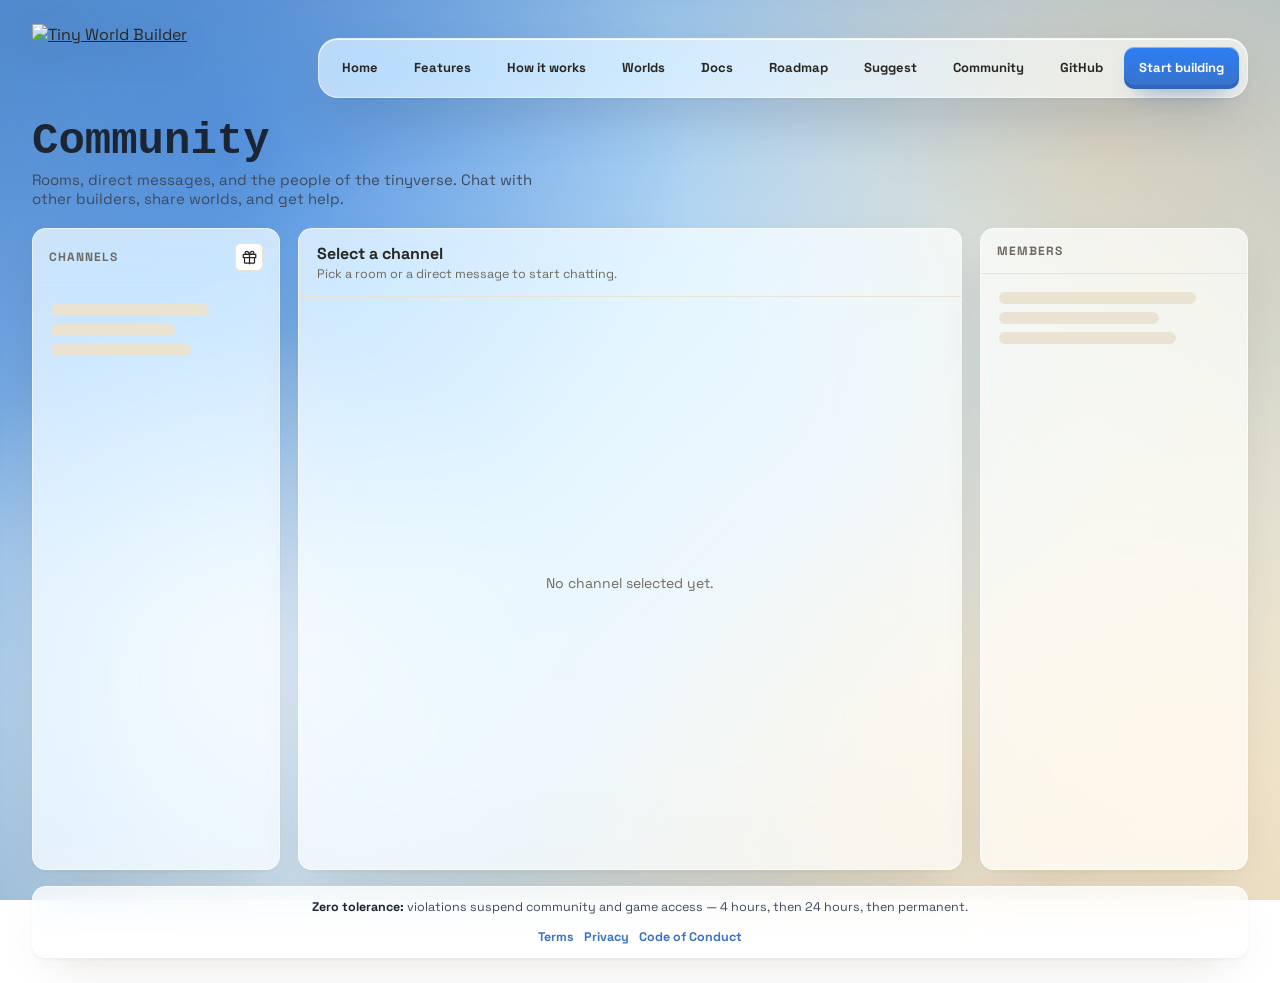
==== community.html @ 599cc945 "Add custom confirm UI and world catalog Introduce a TinyWorld custom confirmation dialog (engine/wor" ====
<!DOCTYPE html>
<html lang="en">
<head>
<meta charset="UTF-8" />
<meta name="viewport" content="width=device-width, initial-scale=1" />
<meta name="description" content="The Tiny World Builder community — text rooms, direct messages, and a member directory. Chat with other builders in the tinyverse." />
<title>Community - Tiny World Builder</title>
<link rel="icon" href="assets/twlogo.png" />
<link rel="preconnect" href="https://fonts.googleapis.com" />
<link rel="preconnect" href="https://fonts.gstatic.com" crossorigin />
<link rel="stylesheet" href="https://fonts.googleapis.com/css2?family=Space+Grotesk:wght@300..700&display=swap" />
<link rel="stylesheet" href="styles/landing.css" />
<script>
  // Auth bootstrap — mirrors tiny-world-builder.html so the community page can
  // sign users in directly (Netlify Identity) without bouncing to the builder.
  (function communityAuthBootstrap() {
    window.__tinyworldAuthReady = new Promise(function (resolve) {
      window.__resolveTinyWorldAuthReady = resolve;
      setTimeout(function () { resolve(false); }, 2500);
    });
  })();
</script>
<script id="tinyworld-auth-importmap" type="importmap">
{
  "imports": {
    "@netlify/identity": "./vendor/netlify/identity.js",
    "gotrue-js": "./vendor/netlify/gotrue.js"
  }
}
</script>
<script src="engine/world/00-custom-confirm.js"></script>
<script type="module" src="vendor/tinyworld-auth.js"></script>
<style>
  /* -------- community page -------- */
  [hidden] { display: none !important; }
  .community-main {
    width: min(1680px, calc(100vw - 32px));
    max-width: none;
    min-height: 100vh;
    margin: 0 auto;
    padding: 116px 16px 24px;
    display: flex;
    flex-direction: column;
  }
  .community-headline {
    display: flex;
    align-items: flex-end;
    justify-content: space-between;
    gap: 24px;
    margin-bottom: 20px;
    flex-wrap: wrap;
  }
  .community-headline h1 {
    font-family: var(--display-font);
    font-size: clamp(30px, 4vw, 44px);
    margin: 0 0 4px;
    color: #1c2533;
  }
  .community-headline p { margin: 0; color: #404a5c; font-size: 15px; max-width: 52ch; }
  .me-chip {
    display: inline-flex; align-items: center; gap: 9px;
    height: 42px; padding: 0 14px 0 6px; border-radius: var(--radius-md);
    background: rgba(255,255,255,0.66); border: 1px solid rgba(255,255,255,0.55);
    font-size: 13px; font-weight: 700;
    cursor: pointer; color: var(--ink); font-family: inherit; white-space: nowrap;
  }
  .me-chip:hover { background: rgba(255,255,255,0.85); }
  .me-chip .avatar { width: 28px; height: 28px; font-size: 11px; }
  /* auth controls living inside the nav pill */
  .site-nav .nav-auth { flex: 0 0 auto; margin-left: 2px; }
  /* [hidden] must beat the display rules below (author .btn/.icon-btn display
     overrides the UA [hidden]{display:none}, otherwise signed-in users still
     see "Sign in" and signed-out users see the edit/chip controls). */
  .site-nav .nav-auth[hidden] { display: none !important; }
  .site-nav .btn.primary.nav-auth {
    height: 42px; border-radius: var(--radius-md); padding: 0 16px;
    font-weight: 750; font-size: 13px;
    background: linear-gradient(180deg, #2d7ef5 0%, var(--accent) 100%);
    box-shadow: inset 0 1px 0 rgba(255,255,255,0.42), inset 0 -4px 0 rgba(17,51,128,0.22), 0 12px 24px -14px rgba(22,76,170,0.68);
  }
  .site-nav .icon-btn.nav-auth {
    width: 42px; height: 42px; display: inline-flex; align-items: center; justify-content: center;
    border-radius: var(--radius-md); background: rgba(255,255,255,0.66);
    border: 1px solid rgba(255,255,255,0.55); color: var(--ink); cursor: pointer; padding: 0;
  }
  .site-nav .icon-btn.nav-auth:hover { background: rgba(255,255,255,0.85); }
  .site-nav .icon-btn.nav-auth svg { width: 16px; height: 16px; }

  /* human verification banner */
  .verify-banner {
    display: flex; align-items: center; gap: 14px;
    margin: 0 0 14px; padding: 12px 14px;
    border: 1px solid rgba(255,255,255,0.55); border-radius: var(--radius-lg);
    background: rgba(255,255,255,0.72);
    box-shadow: var(--shadow);
    backdrop-filter: blur(18px) saturate(180%);
    -webkit-backdrop-filter: blur(18px) saturate(180%);
  }
  .verify-banner svg { width: 26px; height: 26px; flex: 0 0 auto; color: var(--accent); fill: none; stroke: currentColor; stroke-width: 2; stroke-linecap: round; stroke-linejoin: round; }
  .verify-banner .vb-text { display: flex; flex-direction: column; gap: 2px; flex: 1 1 auto; min-width: 0; }
  .verify-banner .vb-text strong { font-size: 14px; color: #1c2533; }
  .verify-banner .vb-text span { font-size: 12.5px; color: #404a5c; }
  .verify-timing-note { font-size: 12.5px; color: #404a5c; background: rgba(58,114,200,0.08); border: 1px solid rgba(58,114,200,0.16); border-radius: var(--radius-md); padding: 9px 11px; }

  .community-policy-footer {
    margin-top: 16px;
    padding: 12px 16px;
    display: flex;
    align-items: center;
    justify-content: space-between;
    gap: 14px;
    font-size: 12.5px;
    color: #404a5c;
  }
  .community-policy-footer strong { color: #1c2533; }
  .community-policy-footer nav { display: flex; flex-wrap: wrap; gap: 10px; }
  .community-policy-footer a { color: var(--accent); font-weight: 700; text-decoration: none; }
  .community-policy-footer a:hover { text-decoration: underline; }

  /* shell: 3 columns */
  .community-shell {
    display: grid;
    grid-template-columns: 248px minmax(0, 1fr) 268px;
    gap: 18px;
    align-items: stretch;
    flex: 1 1 auto;
    min-height: calc(100vh - 258px);
  }
  .c-panel {
    background: rgba(255,255,255,0.72);
    border: 1px solid rgba(255,255,255,0.6);
    border-radius: var(--radius-lg);
    box-shadow: var(--shadow);
    backdrop-filter: blur(20px) saturate(180%);
    -webkit-backdrop-filter: blur(20px) saturate(180%);
    display: flex; flex-direction: column; min-height: 0;
  }
  .c-panel-head {
    display: flex; align-items: center; justify-content: space-between; gap: 8px;
    padding: 14px 16px; border-bottom: 1px solid var(--line);
  }
  .c-panel-head h2 {
    margin: 0; font-size: 12px; letter-spacing: 0.08em; text-transform: uppercase;
    color: var(--muted); font-weight: 700;
  }
  .c-panel-body { overflow-y: auto; padding: 10px; flex: 1 1 auto; min-height: 0; }

  .icon-btn {
    display: inline-flex; align-items: center; justify-content: center;
    width: 28px; height: 28px; border-radius: var(--radius-sm);
    border: 1px solid var(--line); background: #fff; color: var(--ink); cursor: pointer;
    padding: 0; transition: filter .15s, transform .15s;
  }
  .icon-btn:hover { filter: brightness(0.97); transform: translateY(-1px); }
  .icon-btn svg { width: 15px; height: 15px; fill: none; stroke: currentColor; stroke-width: 2; stroke-linecap: round; stroke-linejoin: round; }
  .icon-btn.danger-icon { color: #c0392b; border-color: #f0d2d2; background: #fbecec; }
  .icon-btn.danger-icon:hover { filter: brightness(0.98); }

  /* rooms + dm list */
  .c-list { list-style: none; margin: 0; padding: 0; display: flex; flex-direction: column; gap: 3px; }
  .c-list-section { font-size: 11px; letter-spacing: 0.06em; text-transform: uppercase; color: var(--muted); font-weight: 700; padding: 10px 8px 5px; }
  .room-row, .dm-row {
    display: flex; align-items: center; gap: 9px; width: 100%;
    padding: 8px 10px; border-radius: var(--radius-md);
    border: 1px solid transparent; background: transparent; cursor: pointer;
    text-align: left; color: var(--ink); font-family: inherit; font-size: 14px;
  }
  .room-row:hover, .dm-row:hover { background: rgba(58,114,200,0.08); }
  .room-row.active, .dm-row.active { background: rgba(58,114,200,0.14); border-color: rgba(58,114,200,0.30); font-weight: 600; }
  .room-row .hash { color: var(--muted); font-weight: 700; }
  .room-row .lock { width: 13px; height: 13px; color: var(--muted); }
  .room-row .name { flex: 1 1 auto; overflow: hidden; text-overflow: ellipsis; white-space: nowrap; }

  /* avatars */
  .avatar {
    width: 30px; height: 30px; border-radius: 50%; flex: 0 0 auto;
    object-fit: cover; background: #dfe7f2; border: 1px solid var(--line);
    display: inline-flex; align-items: center; justify-content: center;
    font-size: 12px; font-weight: 700; color: #4a5b78; text-transform: uppercase;
  }
  .avatar.lg { width: 64px; height: 64px; font-size: 22px; }
  .avatar.sm { width: 24px; height: 24px; font-size: 10px; }
  .avatar-wrap { position: relative; flex: 0 0 auto; }
  .presence-dot {
    position: absolute; right: -1px; bottom: -1px; width: 10px; height: 10px;
    border-radius: 50%; background: #b8c0cc; border: 2px solid #fff;
  }
  .presence-dot.online { background: #36b37e; }

  /* center: chat */
  .chat-panel { overflow: hidden; }
  .chat-head { padding: 14px 18px; border-bottom: 1px solid var(--line); display: flex; align-items: center; gap: 12px; }
  .chat-head .title { display: flex; flex-direction: column; gap: 2px; min-width: 0; }
  .chat-head .title strong { font-size: 16px; display: flex; align-items: center; gap: 7px; }
  .chat-head .title span { font-size: 12.5px; color: var(--muted); overflow: hidden; text-overflow: ellipsis; white-space: nowrap; }
  .chat-head .head-actions { margin-left: auto; display: flex; gap: 6px; }
  .chat-scroll { flex: 1 1 auto; overflow-y: auto; padding: 16px 18px; display: flex; flex-direction: column; gap: 14px; min-height: 0; }
  .msg { display: flex; gap: 11px; }
  .msg.hidden-message { opacity: 0.76; }
  .msg .body { min-width: 0; flex: 1 1 auto; }
  .msg .by { display: flex; align-items: baseline; gap: 8px; margin-bottom: 2px; }
  .msg .by strong { font-size: 14px; }
  .msg .by time { font-size: 11px; color: var(--muted); }
  .msg .text { font-size: 14px; line-height: 1.5; color: var(--ink); word-wrap: break-word; overflow-wrap: anywhere; white-space: pre-wrap; }
  .msg.hidden-message .text { color: #576174; font-style: italic; }
  .msg-hidden-badge { font-size: 10px; letter-spacing: 0.06em; text-transform: uppercase; color: #7a5a1a; background: rgba(255,199,93,0.20); border: 1px solid rgba(170,113,25,0.22); border-radius: 999px; padding: 2px 7px; }
  .msg-mod-actions { margin-left: auto; display: inline-flex; gap: 5px; opacity: 0; transition: opacity .15s; }
  .msg:hover .msg-mod-actions, .msg:focus-within .msg-mod-actions { opacity: 1; }
  .msg-mod-btn { border: 1px solid var(--line); background: rgba(255,255,255,0.78); color: var(--ink); border-radius: 999px; height: 24px; padding: 0 8px; font: inherit; font-size: 11px; font-weight: 700; cursor: pointer; }
  .msg-mod-btn:hover { filter: brightness(0.97); }
  .msg-mod-btn.danger { color: #c0392b; border-color: #f0d2d2; background: #fff5f5; }
  .chat-empty { margin: auto; text-align: center; color: var(--muted); font-size: 14px; padding: 40px; }

  .composer { border-top: 1px solid var(--line); padding: 12px 16px; display: flex; gap: 10px; align-items: flex-end; }
  .composer textarea {
    flex: 1 1 auto; resize: none; min-height: 42px; max-height: 140px;
    padding: 11px 13px; border-radius: var(--radius-md); border: 1px solid var(--line);
    font-family: inherit; font-size: 14px; color: var(--ink); background: #fff; line-height: 1.4;
  }
  .composer textarea:focus { outline: none; border-color: var(--accent); box-shadow: 0 0 0 3px rgba(58,114,200,0.14); }
  .send-btn {
    display: inline-flex; align-items: center; justify-content: center; gap: 7px;
    height: 42px; padding: 0 16px; border-radius: var(--radius-md); border: none;
    background: var(--accent); color: #fff; font-family: inherit; font-size: 14px; font-weight: 600; cursor: pointer;
  }
  .send-btn:hover { filter: brightness(1.08); }
  .send-btn:disabled { opacity: 0.5; cursor: not-allowed; }
  .send-btn svg { width: 16px; height: 16px; fill: none; stroke: currentColor; stroke-width: 2; stroke-linecap: round; stroke-linejoin: round; }
  .composer-note { font-size: 11.5px; color: var(--muted); padding: 0 16px 10px; }
  .composer-note.err { color: #c0392b; }

  /* members */
  .member-row {
    display: flex; align-items: center; gap: 10px; width: 100%;
    padding: 7px 9px; border-radius: var(--radius-md); border: 1px solid transparent;
    background: transparent; cursor: pointer; text-align: left; font-family: inherit; color: var(--ink);
  }
  .member-row:hover { background: rgba(58,114,200,0.08); }
  .member-row .mname { flex: 1 1 auto; overflow: hidden; }
  .member-row .mname b { display: block; font-size: 13.5px; font-weight: 600; overflow: hidden; text-overflow: ellipsis; white-space: nowrap; }
  .member-row .mname small { font-size: 11.5px; color: var(--muted); }

  /* modal */
  .c-modal-back {
    position: fixed; inset: 0; z-index: 100; display: none;
    align-items: center; justify-content: center; padding: 20px;
    background: rgba(20,28,44,0.42); backdrop-filter: blur(4px);
  }
  .c-modal-back.open { display: flex; }
  .c-modal {
    width: 100%; max-width: 420px; background: var(--panel);
    border-radius: var(--radius-lg); box-shadow: 0 30px 80px -24px rgba(20,30,55,0.5);
    border: 1px solid var(--line); padding: 22px; display: flex; flex-direction: column; gap: 16px;
  }
  .c-modal h2 { margin: 0; font-size: 20px; color: var(--ink); font-family: var(--display-font); }
  .c-modal label { display: block; font-size: 13px; font-weight: 600; margin-bottom: 6px; color: var(--ink); }
  .c-modal input[type=text], .c-modal input[type=password], .c-modal textarea, .c-modal select {
    width: 100%; padding: 10px 12px; border-radius: var(--radius-md); border: 1px solid var(--line);
    font-family: inherit; font-size: 14px; color: var(--ink); background: #fff;
  }
  .c-modal input:focus, .c-modal textarea:focus, .c-modal select:focus { outline: none; border-color: var(--accent); box-shadow: 0 0 0 3px rgba(58,114,200,0.14); }
  .c-modal .field { display: flex; flex-direction: column; }
  .c-modal .field + .field { margin-top: 12px; }
  .c-modal .row { display: flex; gap: 10px; }
  .c-modal .row > * { flex: 1; }
  .modal-actions { display: flex; gap: 10px; justify-content: flex-end; flex-wrap: wrap; }
  .btn {
    display: inline-flex; align-items: center; justify-content: center; gap: 7px;
    height: 40px; padding: 0 16px; border-radius: var(--radius-md); cursor: pointer;
    font-family: inherit; font-size: 14px; font-weight: 600; border: 1px solid var(--line); background: #fff; color: var(--ink);
  }
  .btn:hover { filter: brightness(0.97); }
  .btn.primary { background: var(--accent); color: #fff; border-color: transparent; }
  .btn.primary:hover { filter: brightness(1.08); }
  .btn.danger { background: #fbecec; color: #c0392b; border-color: #f0d2d2; }
  .btn.full { width: 100%; }
  .btn svg { width: 15px; height: 15px; fill: none; stroke: currentColor; stroke-width: 2; stroke-linecap: round; stroke-linejoin: round; }
  .btn.sm { height: 32px; padding: 0 11px; font-size: 12.5px; }

  /* profile card */
  .profile-card-head { display: flex; gap: 14px; align-items: center; }
  .profile-card-head .pc-meta h3 { margin: 0 0 2px; font-size: 18px; color: var(--ink); }
  .profile-card-head .pc-meta span { font-size: 13px; color: var(--muted); }
  .profile-about { font-size: 14px; line-height: 1.5; color: var(--ink); background: var(--line-soft); border-radius: var(--radius-md); padding: 12px 14px; }
  .profile-about.muted { color: var(--muted); font-style: italic; }
  .pc-socials { display: flex; flex-direction: column; gap: 7px; }
  .pc-social { display: inline-flex; align-items: center; gap: 8px; font-size: 13.5px; color: var(--ink); text-decoration: none; }
  .pc-social svg { width: 16px; height: 16px; flex: 0 0 auto; }
  .pc-social a, .pc-social .val { color: var(--accent); text-decoration: none; font-weight: 600; }
  .pc-social a:hover { text-decoration: underline; }
  .handle-input { display: flex; align-items: center; border: 1px solid var(--line); border-radius: var(--radius-md); background: #fff; overflow: hidden; }
  .handle-input:focus-within { border-color: var(--accent); box-shadow: 0 0 0 3px rgba(58,114,200,0.14); }
  .handle-input .handle-at { padding: 0 4px 0 12px; color: var(--muted); font-weight: 600; }
  .handle-input input { border: none; outline: none; flex: 1 1 auto; padding: 10px 12px 10px 2px; font-family: inherit; font-size: 14px; color: var(--ink); background: transparent; }
  #profile-edit-modal { max-height: 88vh; overflow-y: auto; }
  #profile-edit-modal textarea { width: 100%; resize: vertical; min-height: 64px; padding: 10px 12px; border-radius: var(--radius-md); border: 1px solid var(--line); font-family: inherit; font-size: 14px; color: var(--ink); background: #fff; }
  #profile-edit-modal textarea:focus, #profile-edit-modal input:focus { outline: none; border-color: var(--accent); box-shadow: 0 0 0 3px rgba(58,114,200,0.14); }
  .avatar-grid { display: grid; grid-template-columns: repeat(4, 1fr); gap: 8px; }
  .avatar-opt { padding: 0; border: 2px solid var(--line); border-radius: var(--radius-md); background: #fff; cursor: pointer; overflow: hidden; aspect-ratio: 1; transition: border-color .15s, transform .15s; }
  .avatar-opt img { width: 100%; height: 100%; object-fit: cover; display: block; }
  .avatar-opt:hover { transform: translateY(-1px); border-color: rgba(58,114,200,0.5); }
  .avatar-opt.selected { border-color: var(--accent); box-shadow: 0 0 0 3px rgba(58,114,200,0.18); }
  .modal-error { background: #fbecec; color: #c0392b; border-radius: var(--radius-md); padding: 9px 12px; font-size: 13px; }
  .modal-ok { background: #e9f6ef; color: #1d7a4d; border-radius: var(--radius-md); padding: 9px 12px; font-size: 13px; word-break: break-all; }
  .pill { display: inline-flex; align-items: center; gap: 5px; font-size: 11px; font-weight: 700; padding: 3px 9px; border-radius: 999px; text-transform: uppercase; letter-spacing: 0.04em; }
  .pill.role { background: rgba(58,114,200,0.12); color: var(--accent); }
  .pill.role-admin { background: rgba(200,58,90,0.12); color: #c0392b; }
  .pill.role-moderator { background: rgba(58,114,200,0.14); color: var(--accent); }
  .pill.role-channel_creator { background: rgba(46,160,110,0.14); color: #1d7a4d; }
  #pc-role-wrap { display: flex; flex-wrap: wrap; gap: 5px; }
  .pc-roles-admin { border-top: 1px solid var(--line); padding-top: 12px; display: flex; flex-direction: column; gap: 8px; }
  .pc-roles-label { font-size: 11px; letter-spacing: 0.06em; text-transform: uppercase; color: var(--muted); font-weight: 700; }
  .pc-roles-toggles { display: flex; flex-wrap: wrap; gap: 8px; }
  .role-toggle { display: inline-flex; align-items: center; gap: 7px; padding: 7px 11px; border-radius: var(--radius-md); border: 1px solid var(--line); background: #fff; cursor: pointer; font-family: inherit; font-size: 13px; color: var(--ink); }
  .role-toggle:hover { filter: brightness(0.97); }
  .role-toggle.on { border-color: var(--accent); background: rgba(58,114,200,0.10); font-weight: 600; }
  .role-toggle .dot { width: 8px; height: 8px; border-radius: 50%; background: var(--line); }
  .role-toggle.on .dot { background: var(--accent); }

  /* sign-in / empty gate */
  .gate {
    grid-column: 1 / -1; display: flex; flex-direction: column; align-items: center; justify-content: center;
    gap: 14px; text-align: center; padding: 64px 24px; color: var(--muted);
  }
  .gate svg { width: 44px; height: 44px; stroke: var(--muted); fill: none; stroke-width: 1.6; stroke-linecap: round; stroke-linejoin: round; }
  .gate h2 { margin: 0; color: var(--ink); font-size: 20px; font-family: var(--display-font); }
  .gate p { margin: 0; max-width: 44ch; font-size: 14px; }

  .skeleton-line { height: 12px; border-radius: 6px; background: linear-gradient(90deg, var(--line) 25%, var(--line-soft) 37%, var(--line) 63%); background-size: 400% 100%; animation: shimmer 1.4s ease infinite; margin: 8px; }
  @keyframes shimmer { 0% { background-position: 100% 0; } 100% { background-position: -100% 0; } }

  @media (max-width: 1040px) {
    .community-shell { grid-template-columns: 220px minmax(0,1fr); }
    .members-panel { display: none; }
  }
  @media (max-width: 720px) {
    .community-main { width: min(100vw, calc(100vw - 16px)); padding: 104px 8px 18px; }
    .community-shell { grid-template-columns: 1fr; min-height: auto; }
    .rooms-panel { order: 1; max-height: 220px; }
    .chat-panel { order: 2; min-height: min(560px, calc(100vh - 260px)); }
    .community-policy-footer { flex-direction: column; align-items: flex-start; }
  }
</style>
</head>
<body class="landing-page">
  <header class="site-header" aria-label="Tiny World Builder">
    <a class="site-logo" href="/" aria-label="Tiny World Builder home">
      <img src="assets/twlogo-wordmark.png" alt="Tiny World Builder" width="1064" height="403" />
    </a>
    <nav class="site-nav" aria-label="Primary">
      <a href="/">Home</a>
      <a href="/#features">Features</a>
      <a href="/#workflow">How it works</a>
      <a href="/worlds">Worlds</a>
      <a href="/docs">Docs</a>
      <a href="/roadmap">Roadmap</a>
      <a href="/features">Suggest</a>
      <a href="/community" aria-current="page">Community</a>
      <a href="https://github.com/jasonkneen/tiny-world-builder" rel="noopener noreferrer">GitHub</a>
      <a class="nav-cta" href="/tiny-world-builder">Start building</a>
      <button class="btn primary nav-auth" id="headline-login-btn" hidden>Sign in</button>
      <button class="icon-btn nav-auth" id="edit-profile-btn" title="Edit profile" aria-label="Edit profile" hidden>
        <svg viewBox="0 0 24 24" fill="none" stroke="currentColor" stroke-width="2" stroke-linecap="round" stroke-linejoin="round"><path d="M12 20h9"/><path d="M16.5 3.5a2.1 2.1 0 0 1 3 3L7 19l-4 1 1-4z"/></svg>
      </button>
      <button id="me-chip" class="me-chip nav-auth" title="Sign out" hidden></button>
    </nav>
  </header>

  <main class="community-main">
    <div class="community-headline">
      <div>
        <h1>Community</h1>
        <p>Rooms, direct messages, and the people of the tinyverse. Chat with other builders, share worlds, and get help.</p>
      </div>
    </div>

    <div class="verify-banner" id="verify-banner" hidden>
      <svg viewBox="0 0 24 24" aria-hidden="true"><path d="M12 2 4 5v6c0 5 3.4 7.8 8 9 4.6-1.2 8-4 8-9V5z"/><path d="M9 12l2 2 4-4"/></svg>
      <div class="vb-text">
        <strong>One quick human check</strong>
        <span>Answer a few easy questions to unlock posting, DMs, and joining rooms.</span>
      </div>
      <button class="btn primary sm" id="verify-banner-btn">Verify I'm human</button>
    </div>

    <div class="community-shell" id="community-shell">
      <!-- Rooms / DMs -->
      <aside class="c-panel rooms-panel" aria-label="Rooms and direct messages">
        <div class="c-panel-head">
          <h2>Channels</h2>
          <div style="display:flex;gap:6px">
            <button class="icon-btn" id="redeem-invite-btn" title="Redeem an invite code" aria-label="Redeem invite">
              <svg viewBox="0 0 24 24"><path d="M20 12v8a1 1 0 0 1-1 1H5a1 1 0 0 1-1-1v-8"/><path d="M2 7h20v5H2z"/><path d="M12 22V7"/><path d="M12 7H7.5a2.5 2.5 0 0 1 0-5C11 2 12 7 12 7z"/><path d="M12 7h4.5a2.5 2.5 0 0 0 0-5C13 2 12 7 12 7z"/></svg>
            </button>
            <button class="icon-btn" id="create-room-btn" title="Create a channel" aria-label="Create channel" hidden>
              <svg viewBox="0 0 24 24"><path d="M12 5v14"/><path d="M5 12h14"/></svg>
            </button>
          </div>
        </div>
        <div class="c-panel-body" id="rooms-body">
          <div class="skeleton-line" style="width:70%"></div>
          <div class="skeleton-line" style="width:55%"></div>
          <div class="skeleton-line" style="width:62%"></div>
        </div>
      </aside>

      <!-- Chat -->
      <section class="c-panel chat-panel" aria-label="Messages">
        <div class="chat-head" id="chat-head">
          <div class="title"><strong>Select a channel</strong><span>Pick a room or a direct message to start chatting.</span></div>
        </div>
        <div class="chat-scroll" id="chat-scroll">
          <div class="chat-empty">No channel selected yet.</div>
        </div>
        <div class="composer-note err" id="composer-note" hidden></div>
        <div class="composer" id="composer" hidden>
          <textarea id="composer-input" rows="1" maxlength="2000" placeholder="Write a message…" aria-label="Message"></textarea>
          <button class="send-btn" id="send-btn" disabled>
            <svg viewBox="0 0 24 24"><path d="M22 2 11 13"/><path d="M22 2 15 22l-4-9-9-4 20-7z"/></svg>
            Send
          </button>
        </div>
      </section>

      <!-- Members -->
      <aside class="c-panel members-panel" aria-label="Members">
        <div class="c-panel-head">
          <h2>Members</h2>
          <span id="member-count" style="font-size:12px;color:var(--muted);font-weight:600"></span>
        </div>
        <div class="c-panel-body" id="members-body">
          <div class="skeleton-line" style="width:80%"></div>
          <div class="skeleton-line" style="width:65%"></div>
          <div class="skeleton-line" style="width:72%"></div>
        </div>
      </aside>
    </div>

    <footer class="c-panel community-policy-footer" aria-label="Community policy links">
      <div><strong>Zero tolerance:</strong> violations suspend community and game access — 4 hours, then 24 hours, then permanent.</div>
      <nav aria-label="Legal and safety">
        <a href="/terms">Terms</a>
        <a href="/privacy">Privacy</a>
        <a href="/code-of-conduct">Code of Conduct</a>
      </nav>
    </footer>
  </main>

  <!-- Profile card modal -->
  <div class="c-modal-back" id="profile-modal-back" role="dialog" aria-modal="true" aria-labelledby="pc-name">
    <div class="c-modal" id="profile-modal">
      <div class="profile-card-head">
        <div class="avatar-wrap"><span class="avatar lg" id="pc-avatar"></span><span class="presence-dot" id="pc-dot"></span></div>
        <div class="pc-meta">
          <h3 id="pc-name">Member</h3>
          <span id="pc-username">@member</span>
          <div id="pc-role-wrap" style="margin-top:6px" hidden><span class="pill role" id="pc-role"></span></div>
        </div>
      </div>
      <div class="profile-about muted" id="pc-about">No bio yet.</div>
      <div id="pc-socials" class="pc-socials"></div>
      <div class="modal-error" id="pc-error" hidden></div>
      <div class="modal-ok" id="pc-ok" hidden></div>
      <div class="modal-actions">
        <button class="btn primary" id="pc-message-btn">
          <svg viewBox="0 0 24 24"><path d="M21 15a2 2 0 0 1-2 2H7l-4 4V5a2 2 0 0 1 2-2h14a2 2 0 0 1 2 2z"/></svg>
          Message
        </button>
        <button class="btn" id="pc-block-btn">Block</button>
        <button class="btn danger" id="pc-ban-btn" hidden>Ban…</button>
      </div>
      <div id="pc-roles-admin" class="pc-roles-admin" hidden>
        <div class="pc-roles-label">Roles</div>
        <div id="pc-roles-toggles" class="pc-roles-toggles"></div>
      </div>
      <div id="pc-ban-form" hidden>
        <div class="row">
          <div class="field">
            <label for="pc-ban-duration">Ban duration</label>
            <select id="pc-ban-duration">
              <option value="1">1 hour</option>
              <option value="24">24 hours</option>
              <option value="168">7 days</option>
              <option value="0">Permanent</option>
            </select>
          </div>
          <div class="field">
            <label for="pc-ban-reason">Reason (optional)</label>
            <input type="text" id="pc-ban-reason" maxlength="200" placeholder="Spam, abuse…" />
          </div>
        </div>
        <div class="modal-actions" style="margin-top:12px">
          <button class="btn" id="pc-ban-cancel">Cancel</button>
          <button class="btn danger" id="pc-ban-confirm">Confirm ban</button>
        </div>
      </div>
      <button class="btn full" id="pc-close-btn">Close</button>
    </div>
  </div>

  <!-- Create room modal -->
  <div class="c-modal-back" id="room-modal-back" role="dialog" aria-modal="true" aria-labelledby="room-modal-title">
    <div class="c-modal">
      <h2 id="room-modal-title">Create a room</h2>
      <div class="field">
        <label for="room-name">Room name</label>
        <input type="text" id="room-name" maxlength="80" placeholder="e.g. show-and-tell" />
      </div>
      <div class="field">
        <label for="room-topic">Topic (optional)</label>
        <input type="text" id="room-topic" maxlength="200" placeholder="What's this room about?" />
      </div>
      <div class="field">
        <label style="display:flex;align-items:center;gap:8px;font-weight:500;cursor:pointer">
          <input type="checkbox" id="room-private" style="width:auto" /> Invite-only (private)
        </label>
      </div>
      <div class="modal-error" id="room-error" hidden></div>
      <div class="modal-actions">
        <button class="btn" id="room-cancel">Cancel</button>
        <button class="btn primary" id="room-create">Create room</button>
      </div>
    </div>
  </div>

  <!-- Invite modal -->
  <div class="c-modal-back" id="invite-modal-back" role="dialog" aria-modal="true" aria-labelledby="invite-modal-title">
    <div class="c-modal">
      <h2 id="invite-modal-title">Invite to room</h2>
      <p style="margin:0;color:var(--muted);font-size:13.5px" id="invite-sub">Create a shareable invite link.</p>
      <div class="row">
        <div class="field">
          <label for="invite-expiry">Expires in</label>
          <select id="invite-expiry">
            <option value="0">Never</option>
            <option value="24">24 hours</option>
            <option value="168">7 days</option>
          </select>
        </div>
        <div class="field">
          <label for="invite-maxuses">Max uses</label>
          <input type="text" id="invite-maxuses" inputmode="numeric" placeholder="Unlimited" />
        </div>
      </div>
      <div class="modal-error" id="invite-error" hidden></div>
      <div class="modal-ok" id="invite-result" hidden></div>
      <div class="modal-actions">
        <button class="btn" id="invite-close">Close</button>
        <button class="btn primary" id="invite-generate">Generate link</button>
      </div>
    </div>
  </div>

  <!-- Redeem invite modal -->
  <div class="c-modal-back" id="redeem-modal-back" role="dialog" aria-modal="true" aria-labelledby="redeem-modal-title">
    <div class="c-modal">
      <h2 id="redeem-modal-title">Redeem an invite</h2>
      <div class="field">
        <label for="redeem-code">Invite code</label>
        <input type="text" id="redeem-code" maxlength="64" placeholder="Paste your invite code" />
      </div>
      <div class="modal-error" id="redeem-error" hidden></div>
      <div class="modal-actions">
        <button class="btn" id="redeem-cancel">Cancel</button>
        <button class="btn primary" id="redeem-confirm">Join room</button>
      </div>
    </div>
  </div>

  <!-- Sign-in modal -->
  <div class="c-modal-back" id="login-modal-back" role="dialog" aria-modal="true" aria-labelledby="login-modal-title">
    <div class="c-modal">
      <h2 id="login-modal-title">Sign in</h2>
      <p style="margin:0;color:var(--muted);font-size:13.5px" id="login-sub">Sign in to chat, send DMs, and join rooms.</p>

      <button class="btn full" id="login-wallet-btn" style="gap:9px">
        <svg viewBox="0 0 24 24" aria-hidden="true"><path d="M5 7.5h11.8a2.7 2.7 0 0 1 0 5.4H9.2"/><path d="M3 5.5h14a3 3 0 0 1 3 3v7a3 3 0 0 1-3 3H6a3 3 0 0 1-3-3z"/><circle cx="16.5" cy="12" r="1.2" fill="currentColor" stroke="none"/></svg>
        <span class="login-wallet-label">Sign in with Phantom</span>
      </button>

      <div style="display:flex;align-items:center;gap:10px;color:var(--muted);font-size:12px">
        <span style="flex:1;height:1px;background:var(--line)"></span>or email<span style="flex:1;height:1px;background:var(--line)"></span>
      </div>

      <div class="field">
        <label for="login-email">Email</label>
        <input type="text" id="login-email" autocomplete="email" placeholder="you@example.com" />
      </div>
      <div class="field">
        <label for="login-password">Password</label>
        <input type="password" id="login-password" autocomplete="current-password" placeholder="Your password" />
      </div>
      <div class="field" id="login-name-field" hidden>
        <label for="login-name">Display name</label>
        <input type="text" id="login-name" maxlength="80" placeholder="How you'll appear" />
      </div>

      <div class="modal-error" id="login-error" hidden></div>
      <div class="modal-ok" id="login-ok" hidden></div>

      <div class="modal-actions">
        <button class="btn" id="login-close">Close</button>
        <button class="btn primary" id="login-submit">Sign in</button>
      </div>
      <div style="font-size:12.5px;color:var(--muted);text-align:center">
        <span id="login-toggle-text">No account yet?</span>
        <a href="#" id="login-toggle" style="color:var(--accent);font-weight:600;text-decoration:none">Create one</a>
      </div>
    </div>
  </div>

  <!-- Edit-profile modal (display name, bio, avatar, handles) -->
  <div class="c-modal-back" id="socials-modal-back" role="dialog" aria-modal="true" aria-labelledby="socials-modal-title">
    <div class="c-modal" id="profile-edit-modal">
      <h2 id="socials-modal-title">Edit your profile</h2>
      <p style="margin:0;color:var(--muted);font-size:13.5px" id="socials-sub">Set how you appear to other builders. A Twitter/X handle is required to post and chat.</p>

      <div class="field">
        <label>Avatar</label>
        <div id="avatar-grid" class="avatar-grid" role="radiogroup" aria-label="Choose an avatar"></div>
      </div>

      <div class="field">
        <label for="profile-displayname">Display name</label>
        <input type="text" id="profile-displayname" maxlength="80" placeholder="Your name in the community" autocomplete="off" />
      </div>
      <div class="field">
        <label for="profile-about">About <span style="color:var(--muted)">(optional)</span></label>
        <textarea id="profile-about" rows="3" maxlength="1000" placeholder="A short bio — keep it friendly."></textarea>
      </div>

      <div class="field">
        <label for="socials-twitter">Twitter / X handle <span style="color:#c0392b">*</span></label>
        <div class="handle-input"><span class="handle-at">@</span><input type="text" id="socials-twitter" maxlength="40" placeholder="yourhandle" autocomplete="off" /></div>
      </div>
      <div class="field">
        <label for="socials-github">GitHub username <span style="color:var(--muted)">(optional)</span></label>
        <div class="handle-input"><span class="handle-at">@</span><input type="text" id="socials-github" maxlength="40" placeholder="yourhandle" autocomplete="off" /></div>
      </div>
      <div style="font-size:11.5px;color:var(--muted)">Names and bios are filtered — no sexual, nude, or abusive content.</div>
      <div class="modal-error" id="socials-error" hidden></div>
      <div class="modal-ok" id="socials-ok" hidden></div>
      <div class="modal-actions">
        <button class="btn" id="socials-cancel">Later</button>
        <button class="btn primary" id="socials-save">Save</button>
      </div>
    </div>
  </div>

  <!-- Human verification modal (anti-AI questionnaire for new members) -->
  <div class="c-modal-back" id="verify-modal-back" role="dialog" aria-modal="true" aria-labelledby="verify-modal-title">
    <div class="c-modal">
      <h2 id="verify-modal-title">Quick human check</h2>
      <p style="margin:0;color:var(--muted);font-size:13.5px">
        New members answer a few quick questions before joining the chat. This keeps the
        tinyverse community human. Take your time — there's no trick.
      </p>
      <div id="verify-questions" style="display:flex;flex-direction:column;gap:12px;margin-top:4px"></div>
      <div class="verify-timing-note" id="verify-timing-note" hidden>Answer the questions, then wait a second for the human-check timer to unlock submit.</div>
      <!-- honeypot: hidden from humans, irresistible to naive bots. Do not remove. -->
      <div aria-hidden="true" style="position:absolute;left:-9999px;top:-9999px;height:0;width:0;overflow:hidden">
        <label for="verify-mid">Middle initial</label>
        <input type="text" id="verify-mid" name="middle_initial" tabindex="-1" autocomplete="off" />
      </div>
      <div class="modal-error" id="verify-error" hidden></div>
      <div class="modal-ok" id="verify-ok" hidden></div>
      <div class="modal-actions">
        <button class="btn" id="verify-refresh" title="Get new questions">New questions</button>
        <button class="btn primary" id="verify-submit">Submit &amp; join</button>
      </div>
    </div>
  </div>

  <script>
  (function () {
    'use strict';

    // ---- auth: reuse the same token sources the app uses ----
    // 1) wallet session token in localStorage, 2) Netlify Identity nf_jwt cookie.
    const TW_WALLET_SESSION_KEY = 'tinyworld:auth:wallet-session.v1';
    function walletSessionToken() {
      try { return localStorage.getItem(TW_WALLET_SESSION_KEY) || ''; } catch (_) { return ''; }
    }
    function identityCookieToken() {
      try { const m = document.cookie.match(/(?:^|; )nf_jwt=([^;]*)/); return m ? decodeURIComponent(m[1]) : ''; } catch (_) { return ''; }
    }
    async function accessToken() {
      const Auth = window.TinyWorldAuth;
      if (Auth && typeof Auth.getUser === 'function') {
        try {
          const user = await Auth.getUser();
          if (user) {
            if (typeof user.jwt === 'function') { try { return await user.jwt(); } catch (_) {} }
            if (user.token && user.token.access_token) return user.token.access_token;
          }
        } catch (_) {}
      }
      return walletSessionToken() || identityCookieToken() || '';
    }
    function setWalletSessionToken(t) { try { localStorage.setItem(TW_WALLET_SESSION_KEY, t || ''); } catch (_) {} }
    function clearWalletSessionToken() { try { localStorage.removeItem(TW_WALLET_SESSION_KEY); } catch (_) {} }

    // ---- login (email via Netlify Identity, or Phantom wallet) ----
    // Reuses the same vendored auth bridge + /api/wallet flow as the builder, so
    // people can sign in here without bouncing to /tiny-world-builder.
    let loginMode = 'login'; // 'login' | 'signup'

    async function emailLogin(email, password) {
      const Auth = window.TinyWorldAuth;
      if (!Auth || typeof Auth.login !== 'function') throw new Error('Email sign-in is unavailable right now.');
      await Auth.login(email, password, true);
    }
    async function emailSignup(email, password, name) {
      const Auth = window.TinyWorldAuth;
      if (!Auth || typeof Auth.signup !== 'function') throw new Error('Sign-up is unavailable right now.');
      await Auth.signup(email, password, name ? { full_name: name, name } : undefined);
      // Some Identity configs auto-confirm; try an immediate login so the session is live.
      try { await Auth.login(email, password, true); } catch (_) {}
    }

    function phantomProvider() {
      const p = window.phantom && window.phantom.solana ? window.phantom.solana : window.solana;
      return p && p.isPhantom ? p : null;
    }
    function bytesToBase64(bytes) {
      let bin = ''; Array.from(bytes || []).forEach(b => { bin += String.fromCharCode(Number(b) & 0xff); });
      return btoa(bin);
    }
    async function walletApi(body) {
      const r = await fetch('/api/wallet', { method: 'POST', headers: { 'Content-Type': 'application/json' }, credentials: 'same-origin', body: JSON.stringify(body || {}) });
      const text = await r.text();
      let data = null; try { data = text ? JSON.parse(text) : null; } catch (_) { data = { error: text || ('HTTP ' + r.status) }; }
      if (!r.ok) { const e = new Error((data && data.error) || ('HTTP ' + r.status)); e.status = r.status; throw e; }
      return data;
    }
    async function walletLogin() {
      const provider = phantomProvider();
      if (!provider) throw new Error('Phantom wallet was not found. Install Phantom, then try again.');
      if (typeof provider.signMessage !== 'function') throw new Error('This Phantom provider cannot sign messages.');
      const connected = await provider.connect();
      const publicKey = connected && connected.publicKey ? connected.publicKey.toString() : (provider.publicKey && provider.publicKey.toString());
      if (!publicKey) throw new Error('Wallet did not return a public key.');
      const challenge = await walletApi({ action: 'loginChallenge', publicKey });
      const signed = await provider.signMessage(new TextEncoder().encode(challenge.message), 'utf8');
      const signature = bytesToBase64(signed.signature || signed);
      const result = await walletApi({ action: 'login', publicKey, message: challenge.message, challengeToken: challenge.challengeToken, signature });
      if (!result || !result.sessionToken) throw new Error('Wallet login did not return a session.');
      setWalletSessionToken(result.sessionToken);
    }

    async function api(path, method, body) {
      const token = await accessToken();
      const opts = { method: method || 'GET', headers: { 'Content-Type': 'application/json' }, credentials: 'same-origin' };
      if (token) opts.headers.Authorization = 'Bearer ' + token;
      if (body) opts.body = JSON.stringify(body);
      const r = await fetch(path, opts);
      const text = await r.text();
      let data = null;
      try { data = text ? JSON.parse(text) : null; } catch (_) { data = { error: text || ('HTTP ' + r.status) }; }
      if (!r.ok) { const out = data || {}; out.status = r.status; out.error = out.error || ('HTTP ' + r.status); throw out; }
      return data || {};
    }

    // ---- helpers ----
    function esc(s) { return String(s == null ? '' : s).replace(/&/g, '&amp;').replace(/</g, '&lt;').replace(/>/g, '&gt;').replace(/"/g, '&quot;'); }
    function initials(name) { return String(name || '?').trim().split(/\s+/).map(w => w[0]).join('').slice(0, 2).toUpperCase() || '?'; }
    function fmtTime(iso) {
      if (!iso) return '';
      const d = new Date(iso); if (isNaN(d)) return '';
      const now = new Date();
      const sameDay = d.toDateString() === now.toDateString();
      const t = d.toLocaleTimeString([], { hour: 'numeric', minute: '2-digit' });
      return sameDay ? t : (d.toLocaleDateString([], { month: 'short', day: 'numeric' }) + ' ' + t);
    }
    function avatarHTML(member, cls) {
      const c = cls ? (' ' + cls) : '';
      if (member && member.image) return '<img class="avatar' + c + '" src="' + esc(member.image) + '" alt="" loading="lazy" onerror="this.replaceWith(Object.assign(document.createElement(\'span\'),{className:this.className,textContent:\'' + esc(initials(member.displayName || member.username)) + '\'}))" />';
      return '<span class="avatar' + c + '">' + esc(initials(member ? (member.displayName || member.username) : '?')) + '</span>';
    }

    // ---- state ----
    const VERIFY_MIN_ELAPSED_MS = 2500;
    let verifyCountdownTimer = null;
    const state = {
      me: null, admin: false, verified: false,
      caps: {}, roleOptions: [],
      rooms: [], members: [], dms: [], blocks: [],
      sel: null, // { type: 'room'|'dm', id } — id is roomId or other-profile-id
      messages: [], pollTimer: null, lastFocus: null,
      verify: null, // { token, questions:[{id,prompt}], shownAt }
    };
    const byId = id => document.getElementById(id);

    // ---- rendering: rooms + dms ----
    function renderRooms() {
      const el = byId('rooms-body');
      const joined = state.rooms;
      let html = '<div class="c-list-section">Rooms</div><ul class="c-list">';
      if (!joined.length) html += '<li style="padding:8px 10px;color:var(--muted);font-size:13px">No rooms yet.</li>';
      for (const r of joined) {
        const active = state.sel && state.sel.type === 'room' && state.sel.id === r.id ? ' active' : '';
        const lock = r.isPrivate ? '<svg class="lock" viewBox="0 0 24 24" fill="none" stroke="currentColor" stroke-width="2" stroke-linecap="round" stroke-linejoin="round"><rect x="3" y="11" width="18" height="11" rx="2"/><path d="M7 11V7a5 5 0 0 1 10 0v4"/></svg>' : '<span class="hash">#</span>';
        html += '<li><button class="room-row' + active + '" data-room="' + r.id + '">' + lock + '<span class="name">' + esc(r.name) + '</span></button></li>';
      }
      html += '</ul>';
      html += '<div class="c-list-section">Direct messages</div><ul class="c-list">';
      if (!state.dms.length) html += '<li style="padding:8px 10px;color:var(--muted);font-size:13px">No conversations yet. Open a member to start one.</li>';
      for (const d of state.dms) {
        if (!d.other || !d.other.id) continue;
        const active = state.sel && state.sel.type === 'dm' && state.sel.id === d.other.id ? ' active' : '';
        html += '<li><button class="dm-row' + active + '" data-dm="' + d.other.id + '">' +
          '<span class="avatar-wrap">' + avatarHTML(d.other, 'sm') + '<span class="presence-dot ' + (d.other.online ? 'online' : '') + '" style="width:8px;height:8px"></span></span>' +
          '<span class="name">' + esc(d.other.displayName || d.other.username) + '</span></button></li>';
      }
      html += '</ul>';
      el.innerHTML = html;
      el.querySelectorAll('[data-room]').forEach(b => b.addEventListener('click', () => selectRoom(Number(b.dataset.room))));
      el.querySelectorAll('[data-dm]').forEach(b => b.addEventListener('click', () => selectDm(Number(b.dataset.dm))));
    }

    function renderMembers() {
      const el = byId('members-body');
      byId('member-count').textContent = state.members.length ? String(state.members.length) : '';
      if (!state.members.length) { el.innerHTML = '<div style="padding:12px;color:var(--muted);font-size:13px">No members yet.</div>'; return; }
      el.innerHTML = '<ul class="c-list">' + state.members.map(m =>
        '<li><button class="member-row" data-member="' + m.id + '">' +
          '<span class="avatar-wrap">' + avatarHTML(m) + '<span class="presence-dot ' + (m.online ? 'online' : '') + '"></span></span>' +
          '<span class="mname"><b>' + esc(m.displayName || m.username) + '</b><small>' + (m.online ? 'Online' : 'Offline') + '</small></span>' +
        '</button></li>').join('') + '</ul>';
      el.querySelectorAll('[data-member]').forEach(b => b.addEventListener('click', () => openProfile(Number(b.dataset.member))));
    }

    function currentRoom() { return state.sel && state.sel.type === 'room' ? state.rooms.find(r => r.id === state.sel.id) : null; }
    function memberById(id) { return state.members.find(m => m.id === id) || null; }
    function hasCap(name) { return !!(state.admin || (state.caps && state.caps[name])); }
    function canModerateCurrentConversation() {
      if (!state.sel) return false;
      if (state.sel.type === 'dm') return hasCap('canModerate');
      const r = currentRoom();
      return !!(hasCap('canModerate') || (r && (r.role === 'owner' || r.role === 'mod')));
    }

    function renderChatHead() {
      const head = byId('chat-head');
      if (!state.sel) { head.innerHTML = '<div class="title"><strong>Select a channel</strong><span>Pick a room or a direct message to start chatting.</span></div>'; return; }
      if (state.sel.type === 'room') {
        const r = currentRoom(); if (!r) return;
        const isOwnerMod = r.role === 'owner' || r.role === 'mod';
        let actions = '';
        if (isOwnerMod || state.admin) actions += '<button class="icon-btn" id="room-invite-btn" title="Create invite" aria-label="Invite"><svg viewBox="0 0 24 24"><path d="M16 21v-2a4 4 0 0 0-4-4H6a4 4 0 0 0-4 4v2"/><circle cx="9" cy="7" r="4"/><path d="M19 8v6"/><path d="M22 11h-6"/></svg></button>';
        if (r.role && r.role !== 'owner') actions += '<button class="icon-btn" id="room-leave-btn" title="Leave room" aria-label="Leave"><svg viewBox="0 0 24 24"><path d="M9 21H5a2 2 0 0 1-2-2V5a2 2 0 0 1 2-2h4"/><path d="M16 17l5-5-5-5"/><path d="M21 12H9"/></svg></button>';
        else if (!r.role) actions += '<button class="btn sm primary" id="room-join-btn">Join</button>';
        if (r.role === 'owner' || hasCap('canModerate')) actions += '<button class="icon-btn danger-icon" id="room-delete-btn" title="Delete channel" aria-label="Delete channel"><svg viewBox="0 0 24 24"><path d="M3 6h18"/><path d="M8 6V4a2 2 0 0 1 2-2h4a2 2 0 0 1 2 2v2"/><path d="M19 6l-1 14a2 2 0 0 1-2 2H8a2 2 0 0 1-2-2L5 6"/><path d="M10 11v6"/><path d="M14 11v6"/></svg></button>';
        head.innerHTML = '<div class="title"><strong>' + (r.isPrivate ? '' : '# ') + esc(r.name) + (r.role ? ' <span class="pill role">' + esc(r.role) + '</span>' : '') + '</strong><span>' + esc(r.topic || 'No topic set') + '</span></div><div class="head-actions">' + actions + '</div>';
        const ib = byId('room-invite-btn'); if (ib) ib.addEventListener('click', () => openInvite(r));
        const lb = byId('room-leave-btn'); if (lb) lb.addEventListener('click', () => leaveRoom(r.id));
        const jb = byId('room-join-btn'); if (jb) jb.addEventListener('click', () => joinRoom(r.id));
        const db = byId('room-delete-btn'); if (db) db.addEventListener('click', () => deleteRoom(r));
      } else {
        const m = memberById(state.sel.id) || (state.dms.find(d => d.other && d.other.id === state.sel.id) || {}).other;
        const name = m ? (m.displayName || m.username) : 'Direct message';
        head.innerHTML = '<span class="avatar-wrap">' + avatarHTML(m || {}, 'sm') + '</span><div class="title"><strong>' + esc(name) + '</strong><span>Direct message</span></div><div class="head-actions"><button class="icon-btn" id="dm-profile-btn" title="View profile" aria-label="Profile"><svg viewBox="0 0 24 24"><circle cx="12" cy="8" r="4"/><path d="M4 21a8 8 0 0 1 16 0"/></svg></button></div>';
        const pb = byId('dm-profile-btn'); if (pb && m) pb.addEventListener('click', () => openProfile(m.id));
      }
    }

    function renderMessages() {
      const el = byId('chat-scroll');
      if (!state.sel) { el.innerHTML = '<div class="chat-empty">No channel selected yet.</div>'; return; }
      if (!state.messages.length) { el.innerHTML = '<div class="chat-empty">No messages yet. Be the first to say hello.</div>'; return; }
      const nearBottom = el.scrollHeight - el.scrollTop - el.clientHeight < 80;
      const canMod = canModerateCurrentConversation();
      el.innerHTML = state.messages.map(m => {
        const hiddenClass = m.hidden ? ' hidden-message' : '';
        const hiddenBadge = m.hidden ? '<span class="msg-hidden-badge">Hidden</span>' : '';
        const actions = canMod
          ? '<span class="msg-mod-actions">' +
              (m.hidden
                ? '<button type="button" class="msg-mod-btn" data-msg-unhide="' + m.id + '">Restore</button>'
                : '<button type="button" class="msg-mod-btn" data-msg-hide="' + m.id + '">Hide</button>') +
              '<button type="button" class="msg-mod-btn danger" data-msg-delete="' + m.id + '">Delete</button>' +
            '</span>'
          : '';
        return '<div class="msg' + hiddenClass + '" data-message-id="' + m.id + '">' + avatarHTML(m.author) +
          '<div class="body"><div class="by"><strong>' + esc(m.author.displayName || m.author.username) + '</strong><time>' + esc(fmtTime(m.createdAt)) + '</time>' + hiddenBadge + actions + '</div>' +
          '<div class="text">' + esc(m.body) + '</div></div></div>';
      }).join('');
      el.querySelectorAll('[data-msg-hide]').forEach(b => b.addEventListener('click', () => moderateMessage(Number(b.dataset.msgHide), 'hideMessage')));
      el.querySelectorAll('[data-msg-unhide]').forEach(b => b.addEventListener('click', () => moderateMessage(Number(b.dataset.msgUnhide), 'unhideMessage')));
      el.querySelectorAll('[data-msg-delete]').forEach(b => b.addEventListener('click', () => moderateMessage(Number(b.dataset.msgDelete), 'deleteMessage')));
      if (nearBottom) el.scrollTop = el.scrollHeight;
    }

    function canParticipate() { return !!(state.admin || state.verified); }
    function showComposer(show) {
      // Unverified members can read but not write — steer them to the questionnaire.
      if (show && !canParticipate()) {
        byId('composer').hidden = true;
        composerError('Complete the quick human check to post here.');
        return;
      }
      composerError('');
      byId('composer').hidden = !show;
      byId('send-btn').disabled = !show || !byId('composer-input').value.trim();
    }
    function composerError(msg) {
      const n = byId('composer-note');
      if (!msg) { n.hidden = true; n.textContent = ''; return; }
      n.hidden = false; n.textContent = msg;
    }

    // ---- selection + polling ----
    function stopPolling() { if (state.pollTimer) { clearInterval(state.pollTimer); state.pollTimer = null; } }
    function startPolling() {
      stopPolling();
      state.pollTimer = setInterval(() => { loadMessages(true).catch(() => {}); }, 5000);
    }

    async function selectRoom(id) {
      state.sel = { type: 'room', id };
      renderRooms(); renderChatHead(); composerError('');
      byId('chat-scroll').innerHTML = '<div class="chat-empty">Loading…</div>';
      const r = currentRoom();
      showComposer(!!(r && (r.role || !r.isPrivate)));
      await loadMessages(false); startPolling();
    }
    async function selectDm(otherId) {
      state.sel = { type: 'dm', id: otherId };
      renderRooms(); renderChatHead(); composerError('');
      byId('chat-scroll').innerHTML = '<div class="chat-empty">Loading…</div>';
      showComposer(true);
      await loadMessages(false); startPolling();
    }

    async function loadMessages(silent) {
      if (!state.sel) return;
      const q = state.sel.type === 'room' ? ('resource=messages&roomId=' + state.sel.id) : ('resource=messages&dm=' + state.sel.id);
      try {
        const d = await api('/api/community?' + q, 'GET');
        state.messages = d.messages || [];
        renderMessages();
      } catch (err) {
        if (!silent) byId('chat-scroll').innerHTML = '<div class="chat-empty">' + esc(err.error || 'Could not load messages.') + '</div>';
      }
    }

    async function sendMessage() {
      const input = byId('composer-input');
      const text = input.value.trim();
      if (!text || !state.sel) return;
      const btn = byId('send-btn'); btn.disabled = true; composerError('');
      const payload = { action: 'postMessage', body: text };
      if (state.sel.type === 'room') payload.roomId = state.sel.id; else payload.dmProfileId = state.sel.id;
      try {
        await api('/api/community', 'POST', payload);
        input.value = ''; input.style.height = 'auto';
        await loadMessages(true);
        if (state.sel.type === 'dm') refresh(true); // surface new DM thread in sidebar
      } catch (err) {
        composerError(err.error || 'Could not send message.');
      } finally {
        btn.disabled = !input.value.trim();
      }
    }

    async function moderateMessage(messageId, action) {
      if (!messageId || !canModerateCurrentConversation()) return;
      const message = state.messages.find(m => Number(m.id) === Number(messageId));
      if (action === 'deleteMessage') {
        const sample = message && message.body ? ('"' + message.body.slice(0, 140) + (message.body.length > 140 ? '…' : '') + '"') : '';
        const confirmed = await window.twConfirm({
          title: 'Delete message?',
          message: 'Permanently delete this message?',
          details: sample,
          confirmLabel: 'Delete',
          intent: 'danger',
        });
        if (!confirmed) return;
      }
      const payload = { action, messageId };
      try {
        await api('/api/community', 'POST', payload);
        await loadMessages(true);
      } catch (err) {
        composerError(err.error || 'Could not moderate message.');
      }
    }

    // ---- rooms actions ----
    async function joinRoom(id) {
      try { const d = await api('/api/community', 'POST', { action: 'joinRoom', roomId: id }); state.rooms = d.rooms || state.rooms; renderRooms(); renderChatHead(); showComposer(true); }
      catch (err) { composerError(err.error || 'Could not join room.'); }
    }
    async function deleteRoom(room) {
      if (!room) return;
      const confirmed = await window.twConfirm({
        title: 'Delete channel?',
        message: 'Delete #' + room.name + '?',
        details: 'This permanently removes the channel and all its messages.',
        confirmLabel: 'Delete',
        intent: 'danger',
      });
      if (!confirmed) return;
      try {
        const d = await api('/api/community', 'POST', { action: 'deleteRoom', roomId: room.id });
        state.rooms = d.rooms || state.rooms;
        if (state.sel && state.sel.type === 'room' && state.sel.id === room.id) { state.sel = null; stopPolling(); renderChatHead(); renderMessages(); showComposer(false); }
        renderRooms();
        const first = state.rooms[0]; if (first) selectRoom(first.id);
      } catch (err) { composerError(err.error || 'Could not delete channel.'); }
    }
    async function leaveRoom(id) {
      try {
        const d = await api('/api/community', 'POST', { action: 'leaveRoom', roomId: id });
        state.rooms = d.rooms || state.rooms;
        if (state.sel && state.sel.type === 'room' && state.sel.id === id) { state.sel = null; stopPolling(); renderChatHead(); renderMessages(); showComposer(false); }
        renderRooms();
      } catch (err) { composerError(err.error || 'Could not leave room.'); }
    }

    // ---- modals ----
    function openModal(id) { byId(id).classList.add('open'); }
    function closeModal(id) { byId(id).classList.remove('open'); }
    document.querySelectorAll('.c-modal-back').forEach(back => {
      back.addEventListener('click', e => { if (e.target === back) back.classList.remove('open'); });
    });

    // create room
    byId('create-room-btn').addEventListener('click', () => { byId('room-error').hidden = true; byId('room-name').value=''; byId('room-topic').value=''; byId('room-private').checked=false; openModal('room-modal-back'); });
    byId('room-name').addEventListener('input', e => { const p = e.target.selectionStart; e.target.value = e.target.value.toLowerCase(); try { e.target.setSelectionRange(p, p); } catch (_) {} });
    byId('room-cancel').addEventListener('click', () => closeModal('room-modal-back'));
    byId('room-create').addEventListener('click', async () => {
      const name = byId('room-name').value.trim();
      const err = byId('room-error');
      if (!name) { err.textContent = 'Room name is required.'; err.hidden = false; return; }
      try {
        const d = await api('/api/community', 'POST', { action: 'createRoom', name, topic: byId('room-topic').value.trim(), isPrivate: byId('room-private').checked });
        closeModal('room-modal-back');
        await refresh(true);
        if (d.room) selectRoom(d.room.id);
      } catch (e2) { err.textContent = e2.error || 'Could not create room.'; err.hidden = false; }
    });

    // invite
    let inviteRoom = null;
    function openInvite(room) {
      inviteRoom = room;
      byId('invite-sub').textContent = 'Create a shareable invite link for ' + (room.isPrivate ? '' : '#') + room.name + '.';
      byId('invite-error').hidden = true; byId('invite-result').hidden = true; byId('invite-maxuses').value = '';
      openModal('invite-modal-back');
    }
    byId('invite-close').addEventListener('click', () => closeModal('invite-modal-back'));
    byId('invite-generate').addEventListener('click', async () => {
      if (!inviteRoom) return;
      const err = byId('invite-error'); const ok = byId('invite-result'); err.hidden = true; ok.hidden = true;
      const maxUses = parseInt(byId('invite-maxuses').value, 10);
      try {
        const d = await api('/api/community', 'POST', { action: 'createInvite', roomId: inviteRoom.id, expiresInHours: Number(byId('invite-expiry').value), maxUses: Number.isInteger(maxUses) && maxUses > 0 ? maxUses : undefined });
        const link = d.absoluteUrl || d.url || '';
        ok.innerHTML = 'Invite link: <strong>' + esc(link) + '</strong><br/>Code: <strong>' + esc(d.invite && d.invite.code) + '</strong>';
        ok.hidden = false;
        try { await navigator.clipboard.writeText(link); ok.innerHTML += '<br/><small>Copied to clipboard.</small>'; } catch (_) {}
      } catch (e2) { err.textContent = e2.error || 'Could not create invite.'; err.hidden = false; }
    });

    // redeem invite
    byId('redeem-invite-btn').addEventListener('click', () => { byId('redeem-error').hidden = true; byId('redeem-code').value = ''; openModal('redeem-modal-back'); });
    byId('redeem-cancel').addEventListener('click', () => closeModal('redeem-modal-back'));
    byId('redeem-confirm').addEventListener('click', async () => {
      const code = byId('redeem-code').value.trim();
      const err = byId('redeem-error');
      if (!code) { err.textContent = 'Enter an invite code.'; err.hidden = false; return; }
      try {
        const d = await api('/api/community', 'POST', { action: 'redeemInvite', code });
        closeModal('redeem-modal-back');
        state.rooms = d.rooms || state.rooms; renderRooms();
        if (d.room) selectRoom(d.room.id);
      } catch (e2) { err.textContent = e2.error || 'Could not redeem invite.'; err.hidden = false; }
    });

    // ---- profile card ----
    const ICON_TWITTER = '<svg viewBox="0 0 24 24" fill="currentColor" aria-hidden="true"><path d="M18.9 2H22l-7.6 8.7L23 22h-6.8l-5.3-6.9L4.8 22H1.7l8.1-9.3L1 2h7l4.8 6.3L18.9 2zm-1.2 18h1.9L7.4 4H5.4l12.3 16z"/></svg>';
    const ICON_GITHUB = '<svg viewBox="0 0 24 24" fill="currentColor" aria-hidden="true"><path d="M12 1.5a10.5 10.5 0 0 0-3.3 20.5c.5.1.7-.2.7-.5v-1.8c-2.9.6-3.5-1.4-3.5-1.4-.5-1.2-1.2-1.5-1.2-1.5-.9-.6.1-.6.1-.6 1 .1 1.6 1.1 1.6 1.1.9 1.6 2.4 1.1 3 .9.1-.7.4-1.1.6-1.4-2.3-.3-4.7-1.2-4.7-5.1 0-1.1.4-2 1.1-2.8-.1-.3-.5-1.3.1-2.7 0 0 .9-.3 2.9 1.1a10 10 0 0 1 5.2 0c2-1.4 2.9-1.1 2.9-1.1.6 1.4.2 2.4.1 2.7.7.8 1.1 1.7 1.1 2.8 0 3.9-2.4 4.8-4.7 5.1.4.3.7.9.7 1.9v2.8c0 .3.2.6.7.5A10.5 10.5 0 0 0 12 1.5z"/></svg>';
    function renderProfileSocials(m) {
      const el = byId('pc-socials');
      const parts = [];
      if (m && m.twitter) {
        parts.push('<span class="pc-social">' + ICON_TWITTER + '<a href="https://x.com/' + encodeURIComponent(m.twitter) + '" target="_blank" rel="noopener noreferrer">@' + esc(m.twitter) + '</a></span>');
      }
      if (m && m.github) {
        parts.push('<span class="pc-social">' + ICON_GITHUB + '<a href="https://github.com/' + encodeURIComponent(m.github) + '" target="_blank" rel="noopener noreferrer">' + esc(m.github) + '</a></span>');
      }
      el.innerHTML = parts.join('');
      el.style.display = parts.length ? 'flex' : 'none';
    }

    // ---- edit-profile modal (avatar / name / about / handles) ----
    let selectedAvatar = '';
    function renderAvatarGrid() {
      const grid = byId('avatar-grid');
      const keys = (state.avatars && state.avatars.length) ? state.avatars : ['knight','wizard','builder','explorer','knave','robot','fox','cat'];
      grid.innerHTML = keys.map(k =>
        '<button type="button" class="avatar-opt' + (k === selectedAvatar ? ' selected' : '') + '" data-avatar="' + esc(k) + '" role="radio" aria-checked="' + (k === selectedAvatar) + '" title="' + esc(k) + '">' +
        '<img src="/assets/avatars/' + esc(k) + '.png" alt="' + esc(k) + '" loading="lazy" /></button>'
      ).join('');
      grid.querySelectorAll('[data-avatar]').forEach(b => b.addEventListener('click', () => {
        selectedAvatar = b.dataset.avatar;
        grid.querySelectorAll('.avatar-opt').forEach(x => { const on = x.dataset.avatar === selectedAvatar; x.classList.toggle('selected', on); x.setAttribute('aria-checked', on); });
      }));
    }
    function openSocials(force) {
      const me = state.me || {};
      selectedAvatar = me.avatar || '';
      renderAvatarGrid();
      byId('profile-displayname').value = me.displayName || '';
      byId('profile-about').value = me.about || '';
      byId('socials-twitter').value = me.twitter || '';
      byId('socials-github').value = me.github || '';
      byId('socials-error').hidden = true; byId('socials-ok').hidden = true;
      byId('socials-modal-title').textContent = force ? 'Complete your profile' : 'Edit your profile';
      // When forced (mandatory, Twitter missing) hide the "Later" escape hatch.
      byId('socials-cancel').style.display = force ? 'none' : '';
      byId('socials-sub').textContent = force
        ? 'Before you can post or chat, add your Twitter/X handle. You can also pick an avatar and set your name.'
        : 'Set how you appear to other builders. A Twitter/X handle is required to post and chat.';
      openModal('socials-modal-back');
    }
    byId('socials-cancel').addEventListener('click', () => closeModal('socials-modal-back'));
    [byId('socials-twitter'), byId('socials-github')].forEach(inp => {
      inp.addEventListener('input', () => { inp.value = inp.value.replace(/^@+/, ''); });
    });
    byId('socials-save').addEventListener('click', async () => {
      const twitter = byId('socials-twitter').value.trim().replace(/^@+/, '');
      const github = byId('socials-github').value.trim().replace(/^@+/, '');
      const displayName = byId('profile-displayname').value.trim();
      const about = byId('profile-about').value.trim();
      const err = byId('socials-error'); const ok = byId('socials-ok');
      err.hidden = true; ok.hidden = true;
      if (!twitter) { err.textContent = 'A Twitter/X handle is required.'; err.hidden = false; return; }
      if (!displayName) { err.textContent = 'A display name is required.'; err.hidden = false; return; }
      const btn = byId('socials-save'); btn.disabled = true;
      try {
        const payload = { action: 'saveProfile', twitter, github, displayName, about };
        if (selectedAvatar) payload.avatar = selectedAvatar;
        const d = await api('/api/community', 'POST', payload);
        if (d.me) state.me = Object.assign({}, state.me, d.me);
        ok.textContent = 'Saved. Thanks!'; ok.hidden = false;
        // Reflect the new identity: chip, composer, members list.
        if (typeof renderMeChip === 'function') renderMeChip();
        if (state.sel) showComposer(true);
        refresh(true).catch(() => {});
        setTimeout(() => closeModal('socials-modal-back'), 600);
      } catch (e2) {
        err.textContent = (e2 && (e2.error || e2.message)) || 'Could not save. Please try again.';
        err.hidden = false;
      } finally { btn.disabled = false; }
    });

    let pcMember = null;
    function roleLabel(role) {
      return String(role || '').replace(/_/g, ' ');
    }
    function rolePillHTML(role) {
      const safeRole = String(role || '').replace(/[^a-z_]/g, '');
      return '<span class="pill role role-' + esc(safeRole) + '">' + esc(roleLabel(role)) + '</span>';
    }
    function syncMemberRoles(profileId, roles) {
      const m = memberById(profileId);
      if (m) m.roles = roles || [];
      if (pcMember && pcMember.id === profileId) pcMember.roles = roles || [];
    }
    function renderProfileRoles(m) {
      const roles = (m && Array.isArray(m.roles)) ? m.roles : [];
      const wrap = byId('pc-role-wrap');
      wrap.innerHTML = roles.map(rolePillHTML).join('');
      wrap.hidden = !roles.length;
    }
    function renderRoleToggles(m) {
      const panel = byId('pc-roles-admin');
      const targetId = m && m.id;
      if (!hasCap('canManageRoles') || !targetId) { panel.hidden = true; return; }
      const roles = new Set(Array.isArray(m.roles) ? m.roles : []);
      const options = state.roleOptions && state.roleOptions.length ? state.roleOptions : ['admin', 'moderator', 'channel_creator'];
      byId('pc-roles-toggles').innerHTML = options.map(role => {
        const on = roles.has(role);
        return '<button type="button" class="role-toggle' + (on ? ' on' : '') + '" data-role="' + esc(role) + '" aria-pressed="' + on + '">' + esc(roleLabel(role)) + '</button>';
      }).join('');
      byId('pc-roles-toggles').querySelectorAll('[data-role]').forEach(btn => {
        btn.addEventListener('click', () => toggleMemberRole(targetId, btn.dataset.role, btn.classList.contains('on')));
      });
      panel.hidden = false;
    }
    async function toggleMemberRole(profileId, role, currentlyOn) {
      const err = byId('pc-error'); const ok = byId('pc-ok');
      err.hidden = true; ok.hidden = true;
      try {
        const d = await api('/api/community', 'POST', { action: currentlyOn ? 'revokeRole' : 'grantRole', profileId, role });
        syncMemberRoles(profileId, d.roles || []);
        renderProfileRoles(pcMember);
        renderRoleToggles(pcMember);
        renderMembers();
        ok.textContent = currentlyOn ? 'Role removed.' : 'Role granted.';
        ok.hidden = false;
      } catch (e2) {
        err.textContent = e2.error || 'Could not update role.';
        err.hidden = false;
      }
    }
    function openProfile(id) {
      const m = memberById(id) || (state.dms.find(d => d.other && d.other.id === id) || {}).other;
      if (!m) return;
      pcMember = m;
      byId('pc-avatar').outerHTML = avatarHTML(m, 'lg').replace('class="avatar lg"', 'class="avatar lg" id="pc-avatar"');
      byId('pc-name').textContent = m.displayName || m.username;
      byId('pc-username').textContent = '@' + (m.username || '');
      byId('pc-dot').className = 'presence-dot ' + (m.online ? 'online' : '');
      const about = byId('pc-about');
      if (m.about) { about.textContent = m.about; about.classList.remove('muted'); }
      else { about.textContent = 'No bio yet.'; about.classList.add('muted'); }
      renderProfileSocials(m);
      byId('pc-error').hidden = true; byId('pc-ok').hidden = true; byId('pc-ban-form').hidden = true;
      renderProfileRoles(m);
      renderRoleToggles(m);
      const blocked = state.blocks.indexOf(m.id) >= 0;
      byId('pc-block-btn').textContent = blocked ? 'Unblock' : 'Block';
      // Ban is offered to global moderators/admins, or owners/mods of the currently-open room.
      const canBan = canModerateCurrentConversation();
      byId('pc-ban-btn').hidden = !canBan || m.id === (state.me && state.me.id);
      byId('pc-message-btn').hidden = m.id === (state.me && state.me.id);
      openModal('profile-modal-back');
    }
    byId('pc-close-btn').addEventListener('click', () => closeModal('profile-modal-back'));
    byId('pc-message-btn').addEventListener('click', () => { if (!pcMember) return; closeModal('profile-modal-back'); selectDm(pcMember.id); });
    byId('pc-block-btn').addEventListener('click', async () => {
      if (!pcMember) return;
      const blocked = state.blocks.indexOf(pcMember.id) >= 0;
      try {
        const d = await api('/api/community', 'POST', { action: blocked ? 'unblock' : 'block', profileId: pcMember.id });
        state.blocks = d.blocks || [];
        byId('pc-block-btn').textContent = state.blocks.indexOf(pcMember.id) >= 0 ? 'Unblock' : 'Block';
        byId('pc-ok').textContent = blocked ? 'Member unblocked.' : 'Member blocked. Their messages are now hidden.';
        byId('pc-ok').hidden = false;
        await refresh(true);
        if (state.sel) loadMessages(true);
      } catch (e2) { byId('pc-error').textContent = e2.error || 'Action failed.'; byId('pc-error').hidden = false; }
    });
    byId('pc-ban-btn').addEventListener('click', () => { byId('pc-ban-form').hidden = false; });
    byId('pc-ban-cancel').addEventListener('click', () => { byId('pc-ban-form').hidden = true; });
    byId('pc-ban-confirm').addEventListener('click', async () => {
      if (!pcMember) return;
      const r = currentRoom();
      const payload = { action: 'ban', profileId: pcMember.id, durationHours: Number(byId('pc-ban-duration').value), reason: byId('pc-ban-reason').value.trim() };
      // Room owners/mods issue a room ban; admins issuing from no room context ban globally.
      if (r && !state.admin) payload.roomId = r.id;
      else if (r && state.admin) payload.roomId = r.id;
      try {
        await api('/api/community', 'POST', payload);
        byId('pc-ban-form').hidden = true;
        byId('pc-ok').textContent = 'Member banned.';
        byId('pc-ok').hidden = false;
      } catch (e2) { byId('pc-error').textContent = e2.error || 'Could not ban member.'; byId('pc-error').hidden = false; }
    });

    // ---- composer wiring ----
    const composerInput = byId('composer-input');
    composerInput.addEventListener('input', () => {
      byId('send-btn').disabled = !composerInput.value.trim();
      composerInput.style.height = 'auto';
      composerInput.style.height = Math.min(composerInput.scrollHeight, 140) + 'px';
    });
    composerInput.addEventListener('keydown', e => { if (e.key === 'Enter' && !e.shiftKey) { e.preventDefault(); sendMessage(); } });
    byId('send-btn').addEventListener('click', sendMessage);

    // ---- login modal wiring ----
    function setLoginMode(mode) {
      loginMode = mode;
      const signup = mode === 'signup';
      byId('login-modal-title').textContent = signup ? 'Create account' : 'Sign in';
      byId('login-submit').textContent = signup ? 'Create account' : 'Sign in';
      byId('login-name-field').hidden = !signup;
      byId('login-toggle-text').textContent = signup ? 'Already have an account?' : 'No account yet?';
      byId('login-toggle').textContent = signup ? 'Sign in' : 'Create one';
      byId('login-error').hidden = true; byId('login-ok').hidden = true;
    }
    function openLogin() {
      setLoginMode('login');
      byId('login-email').value = ''; byId('login-password').value = ''; byId('login-name').value = '';
      openModal('login-modal-back');
    }
    function loginErr(m) { const e = byId('login-error'); e.textContent = m; e.hidden = !m; if (m) byId('login-ok').hidden = true; }
    function loginOk(m) { const e = byId('login-ok'); e.textContent = m; e.hidden = !m; if (m) byId('login-error').hidden = true; }

    byId('login-close').addEventListener('click', () => closeModal('login-modal-back'));
    byId('login-toggle').addEventListener('click', e => { e.preventDefault(); setLoginMode(loginMode === 'login' ? 'signup' : 'login'); });

    async function afterAuthSuccess() {
      closeModal('login-modal-back');
      // Rebuild the shell (it may have been replaced by the gate) and reload.
      location.reload();
    }

    byId('login-submit').addEventListener('click', async () => {
      const email = byId('login-email').value.trim();
      const password = byId('login-password').value;
      if (!email || !password) { loginErr('Enter your email and password.'); return; }
      const btn = byId('login-submit'); btn.disabled = true; loginErr('');
      try {
        if (loginMode === 'signup') {
          await emailSignup(email, password, byId('login-name').value.trim());
          loginOk('Account created. If email confirmation is required, check your inbox, then sign in.');
        } else {
          await emailLogin(email, password);
        }
        const A = window.TinyWorldAuth;
        const user = A && typeof A.getUser === 'function' ? await A.getUser() : null;
        if (user) { await afterAuthSuccess(); return; }
        if (loginMode === 'login') loginErr('Could not start a session. Check your credentials or confirm your email.');
      } catch (err) {
        loginErr((err && (err.message || err.error)) || 'Sign-in failed. Please try again.');
      } finally { btn.disabled = false; }
    });

    byId('login-wallet-btn').addEventListener('click', async () => {
      const btn = byId('login-wallet-btn'); const label = btn.querySelector('.login-wallet-label');
      btn.disabled = true; if (label) label.textContent = 'Check your wallet…'; loginErr('');
      try { await walletLogin(); await afterAuthSuccess(); }
      catch (err) { clearWalletSessionToken(); loginErr((err && (err.message || err.error)) || 'Wallet login failed.'); }
      finally { btn.disabled = false; if (label) label.textContent = 'Sign in with Phantom'; }
    });

    // ---- human verification (anti-AI questionnaire) ----
    function renderVerifyBanner() {
      // Show the banner only to signed-in, not-yet-verified members.
      const show = !!state.me && !state.verified && !state.admin;
      byId('verify-banner').hidden = !show;
    }
    byId('verify-banner-btn').addEventListener('click', () => openVerify());

    function stopVerifyCountdown() {
      if (verifyCountdownTimer) { clearInterval(verifyCountdownTimer); verifyCountdownTimer = null; }
    }
    function updateVerifySubmitState() {
      const btn = byId('verify-submit');
      const note = byId('verify-timing-note');
      const v = state.verify;
      if (!v) { btn.disabled = true; note.hidden = true; return; }
      const remaining = Math.max(0, VERIFY_MIN_ELAPSED_MS - (Date.now() - v.shownAt));
      if (remaining > 0) {
        btn.disabled = true;
        note.hidden = false;
        note.textContent = 'Human check unlocks in ' + Math.ceil(remaining / 1000) + 's — answer the questions, then submit.';
      } else {
        btn.disabled = false;
        note.hidden = false;
        note.textContent = 'Ready — submit your answers to unlock posting, DMs, and rooms.';
        stopVerifyCountdown();
      }
    }
    function startVerifyCountdown() {
      stopVerifyCountdown();
      updateVerifySubmitState();
      verifyCountdownTimer = setInterval(updateVerifySubmitState, 200);
    }

    async function loadVerifyChallenge() {
      const d = await api('/api/community?resource=verifyChallenge', 'GET');
      if (d.verified) { state.verified = true; return null; }
      state.verify = { token: d.challenge.token, questions: d.challenge.questions || [], shownAt: Date.now() };
      startVerifyCountdown();
      return state.verify;
    }

    function renderVerifyQuestions() {
      const wrap = byId('verify-questions');
      const v = state.verify;
      if (!v || !v.questions.length) { wrap.innerHTML = '<div style="color:var(--muted);font-size:13px">Loading questions…</div>'; return; }
      wrap.innerHTML = v.questions.map((q, i) =>
        '<div class="field">' +
        '<label for="verify-q-' + i + '">' + esc(q.prompt) + '</label>' +
        '<input type="text" id="verify-q-' + i + '" data-qid="' + esc(q.id) + '" maxlength="120" autocomplete="off" />' +
        '</div>'
      ).join('');
    }

    function verifyErr(m) { const e = byId('verify-error'); e.textContent = m || ''; e.hidden = !m; if (m) byId('verify-ok').hidden = true; }
    function verifyOk(m) { const e = byId('verify-ok'); e.textContent = m || ''; e.hidden = !m; if (m) byId('verify-error').hidden = true; }

    async function openVerify() {
      verifyErr(''); verifyOk('');
      byId('verify-mid').value = '';
      byId('verify-questions').innerHTML = '<div style="color:var(--muted);font-size:13px">Loading questions…</div>';
      openModal('verify-modal-back');
      try { await loadVerifyChallenge(); if (state.verified) { closeModal('verify-modal-back'); return; } renderVerifyQuestions(); }
      catch (err) { verifyErr((err && (err.error || err.message)) || 'Could not load the questions. Please try again.'); }
    }

    byId('verify-refresh').addEventListener('click', async () => {
      verifyErr(''); verifyOk('');
      byId('verify-mid').value = '';
      try { await loadVerifyChallenge(); renderVerifyQuestions(); }
      catch (err) { verifyErr((err && (err.error || err.message)) || 'Could not refresh.'); }
    });

    byId('verify-submit').addEventListener('click', async () => {
      const v = state.verify;
      if (!v) { verifyErr('No active questions — try refreshing.'); return; }
      const answers = {};
      document.querySelectorAll('#verify-questions input[data-qid]').forEach(inp => { answers[inp.getAttribute('data-qid')] = inp.value; });
      const btn = byId('verify-submit'); btn.disabled = true; verifyErr('');
      try {
        const payload = {
          action: 'submitVerification',
          token: v.token,
          answers,
          middle_initial: byId('verify-mid').value,
          elapsedMs: Date.now() - v.shownAt,
        };
        const d = await api('/api/community', 'POST', payload);
        if (d.verified) {
          stopVerifyCountdown();
          state.verified = true; state.verify = null;
          verifyOk('Welcome aboard! Just one more step.');
          setTimeout(() => {
            closeModal('verify-modal-back');
            refresh(true).then(() => {
              if (state.sel) { renderChatHead(); }
              // Require the mandatory Twitter handle before unlocking the composer.
              if (state.me && state.me.profileComplete === false) { openSocials(true); }
              else if (state.sel) { showComposer(true); }
            });
          }, 700);
        }
      } catch (err) {
        if (err.status === 429) { verifyErr((err.error) || 'Too many attempts. Please try again later.'); }
        else {
          const remaining = err && typeof err.remaining === 'number' ? err.remaining : null;
          const reason = err && err.reason ? String(err.reason) : '';
          const timingHint = reason.indexOf('timing') >= 0 ? ' Wait for the Ready message before submitting.' : '';
          verifyErr('That didn\u2019t pass.' + (remaining != null ? ' ' + remaining + ' attempt(s) left.' : '') + timingHint + ' Re-read each question and try again.');
          // Fetch a fresh challenge so the user isn't stuck on a stale token.
          try { await loadVerifyChallenge(); renderVerifyQuestions(); } catch (_) {}
        }
      } finally { updateVerifySubmitState(); }
    });

    byId('verify-modal-back').addEventListener('click', e => { if (e.target === byId('verify-modal-back')) { stopVerifyCountdown(); closeModal('verify-modal-back'); } });

    // ---- gate (signed-out / unavailable) ----
    function showGate(title, msg, withLogin) {
      stopPolling();
      const shell = byId('community-shell');
      shell.innerHTML = '<div class="gate">' +
        '<svg viewBox="0 0 24 24"><path d="M17 21v-2a4 4 0 0 0-4-4H5a4 4 0 0 0-4 4v2"/><circle cx="9" cy="7" r="4"/><path d="M23 21v-2a4 4 0 0 0-3-3.87"/><path d="M16 3.13a4 4 0 0 1 0 7.75"/></svg>' +
        '<h2>' + esc(title) + '</h2><p>' + esc(msg) + '</p>' +
        (withLogin ? '<button class="btn primary" id="gate-login-btn">Sign in</button>' : '') + '</div>';
      const gb = byId('gate-login-btn'); if (gb) gb.addEventListener('click', () => openLogin());
    }

    // ---- load / refresh ----
    async function refresh(silent) {
      try {
        const d = await api('/api/community?resource=bootstrap', 'GET');
        state.me = d.me; state.admin = !!d.admin; state.verified = !!d.verified;
        state.caps = d.caps || {}; state.roleOptions = d.roleOptions || [];
        state.avatars = d.avatars || state.avatars || [];
        state.rooms = d.rooms || []; state.members = d.members || []; state.dms = d.dms || []; state.blocks = d.blocks || [];
        const chip = byId('me-chip');
        if (state.me) {
          chip.hidden = false;
          const capLabel = hasCap('canManageRoles') ? ' · admin' : (hasCap('canModerate') ? ' · mod' : (hasCap('canCreateChannels') ? ' · channels' : ''));
          chip.innerHTML = avatarHTML(state.me, 'sm') + '<span>' + esc(state.me.displayName || state.me.username) + capLabel + '</span>';
        } else { chip.hidden = true; }
        byId('headline-login-btn').hidden = !!state.me;
        byId('edit-profile-btn').hidden = !state.me;
        // Only users with management permission can add channels.
        byId('create-room-btn').hidden = !hasCap('canCreateChannels');
        renderVerifyBanner();
        renderRooms(); renderMembers();
        if (!silent && state.sel) renderChatHead();
        return true;
      } catch (err) {
        if (err.status === 401) { showGate('Sign in to join the community', 'Connect your wallet or sign in via the builder to chat in rooms, send direct messages, and see other builders.', true); return false; }
        if (err.status === 503) { showGate('Community is warming up', err.error || 'The community database is not available in this session. Check back shortly.', false); return false; }
        showGate('Something went wrong', err.error || 'Could not load the community right now. Please try again.', false);
        return false;
      }
    }

    // ---- sign out ----
    async function signOut() {
      clearWalletSessionToken();
      try { const A = window.TinyWorldAuth; if (A && typeof A.logout === 'function') await A.logout(); } catch (_) {}
      location.reload();
    }
    byId('me-chip').addEventListener('click', async () => {
      if (!state.me) return;
      const confirmed = await window.twConfirm({
        title: 'Sign out?',
        message: 'Sign out of Tiny World Builder on this browser?',
        confirmLabel: 'Sign out',
      });
      if (confirmed) signOut();
    });
    byId('edit-profile-btn').addEventListener('click', () => { if (state.me) openSocials(false); });
    byId('headline-login-btn').addEventListener('click', () => openLogin());

    // ---- boot ----
    (async () => {
      // Wait for the Identity bridge to finish loading (or time out) so a
      // returning user's cookie session is recognised on first paint.
      try { await window.__tinyworldAuthReady; } catch (_) {}
      const ok = await refresh(false);
      if (!ok) return;
      // Auto-redeem an invite passed via ?invite=CODE.
      try {
        const code = new URLSearchParams(location.search).get('invite');
        if (code) {
          const d = await api('/api/community', 'POST', { action: 'redeemInvite', code });
          state.rooms = d.rooms || state.rooms; renderRooms();
          history.replaceState(null, '', location.pathname);
          if (d.room) { selectRoom(d.room.id); return; }
        }
      } catch (_) {}
      // Default selection: first joined/public room.
      const first = state.rooms[0];
      if (first) selectRoom(first.id);
      // New, not-yet-verified members get the human check up front (after a beat
      // so the shell paints first). They can dismiss and browse, but can't post.
      if (state.me && !state.verified && !state.admin) {
        setTimeout(() => { openVerify(); }, 600);
      } else if (state.me && state.me.profileComplete === false) {
        // Verified (or staff) but missing the mandatory Twitter handle — require it.
        setTimeout(() => { openSocials(true); }, 600);
      }
      // Light background refresh of rooms/members/dms.
      setInterval(() => { refresh(true).catch(() => {}); }, 20000);
    })();
  })();
  </script>
</body>
</html>
---- styles/landing.css ----
@font-face {
  font-family: 'Pixelify Sans';
  font-style: normal;
  font-weight: 400 700;
  font-display: swap;
  src: url('fonts/PixelifySans-latin.woff2') format('woff2');
}

:root {
  --bg: #f4ede0;
  --panel: #ffffff;
  --ink: #2a2722;
  --muted: #6f695f;
  --line: #ebe3d2;
  --line-soft: #f3ecdc;
  --accent: #3a72c8;
  --shadow: 0 18px 50px -20px rgba(50, 35, 10, 0.18), 0 2px 6px -2px rgba(50, 35, 10, 0.08);
  --radius-sm: 6px;
  --radius-md: 10px;
  --radius-lg: 14px;
  --radius-xl: 20px;
  --display-font: 'Pixelify Sans', ui-monospace, 'SF Mono', Menlo, monospace;
  --body-font: 'Space Grotesk', system-ui, -apple-system, BlinkMacSystemFont, 'Segoe UI', sans-serif;
}

* {
  box-sizing: border-box;
}

html {
  scroll-behavior: smooth;
}

body {
  margin: 0;
  min-width: 320px;
  background:
    radial-gradient(circle at 86% 15%, rgba(255, 214, 154, 0.45), transparent 32%),
    radial-gradient(circle at 18% 18%, rgba(26, 103, 210, 0.45), transparent 36%),
    radial-gradient(circle at 70% 86%, rgba(255, 188, 126, 0.18), transparent 36%),
    linear-gradient(135deg, rgb(106, 168, 235) 0%, rgb(188, 220, 244) 48%, #fff0d1 100%);
  background-attachment: fixed;
  color: var(--ink);
  font-family: var(--body-font);
  -webkit-font-smoothing: antialiased;
  text-rendering: optimizeLegibility;
}

body::before {
  content: '';
  position: fixed;
  inset: 0;
  z-index: -2;
  pointer-events: none;
  background:
    radial-gradient(circle at 18% 74%, rgba(255, 255, 255, 0.62), transparent 28%),
    radial-gradient(circle at 92% 84%, rgba(255, 240, 209, 0.58), transparent 30%),
    radial-gradient(ellipse at center, rgba(5, 10, 20, 0) 50%, rgba(5, 10, 20, 0.12) 100%);
}

a {
  color: inherit;
}

img,
svg {
  display: block;
}

.site-header {
  position: absolute;
  top: 24px;
  left: 32px;
  right: 32px;
  z-index: 10;
  display: flex;
  align-items: center;
  justify-content: space-between;
  gap: 24px;
}

.site-logo {
  display: block;
  width: clamp(176px, 18vw, 260px);
  flex: 0 0 auto;
  filter: drop-shadow(0 10px 18px rgba(20, 30, 50, 0.18));
}

.site-logo img {
  width: 100%;
  height: auto;
}

.site-nav {
  display: flex;
  align-items: center;
  gap: 6px;
  padding: 8px;
  background: rgba(255, 255, 255, 0.62);
  border: 1px solid rgba(255, 255, 255, 0.55);
  border-radius: var(--radius-xl);
  box-shadow:
    0 1px 0 rgba(255, 255, 255, 0.85) inset,
    0 1px 2px rgba(20, 30, 50, 0.05),
    0 24px 56px -16px rgba(40, 50, 80, 0.30);
  backdrop-filter: blur(22px) saturate(180%);
  -webkit-backdrop-filter: blur(22px) saturate(180%);
}

.site-nav a,
.primary-action,
.secondary-action {
  min-height: 42px;
  display: inline-flex;
  align-items: center;
  justify-content: center;
  gap: 9px;
  padding: 0 15px;
  border-radius: var(--radius-md);
  font-size: 13px;
  font-weight: 750;
  line-height: 1;
  letter-spacing: 0;
  text-decoration: none;
  white-space: nowrap;
  transition: background 0.12s ease, color 0.12s ease, transform 0.08s ease, box-shadow 0.12s ease;
}

.site-nav a:hover,
.secondary-action:hover {
  background: rgba(255, 255, 255, 0.55);
}

.site-nav a:active,
.primary-action:active,
.secondary-action:active {
  transform: translateY(1px);
}

.site-nav a:focus-visible,
.primary-action:focus-visible,
.secondary-action:focus-visible,
.scroll-cue:focus-visible {
  outline: none;
  box-shadow: 0 0 0 3px rgba(255, 255, 255, 0.86), 0 0 0 6px rgba(23, 107, 235, 0.28);
}

.site-nav .nav-cta,
.primary-action {
  color: #ffffff;
  background: linear-gradient(180deg, #2d7ef5 0%, var(--accent) 100%);
  box-shadow:
    inset 0 1px 0 rgba(255, 255, 255, 0.42),
    inset 0 -4px 0 rgba(17, 51, 128, 0.22),
    0 12px 24px -14px rgba(22, 76, 170, 0.68);
}

.site-nav .nav-cta:hover,
.primary-action:hover {
  background: linear-gradient(180deg, #3c8afa 0%, #2c67bd 100%);
}

.primary-action svg,
.secondary-action svg {
  width: 17px;
  height: 17px;
  fill: none;
  stroke: currentColor;
  stroke-width: 2.4;
  stroke-linecap: round;
  stroke-linejoin: round;
}

.secondary-action {
  color: #164a9d;
  background: rgba(255, 255, 255, 0.38);
}

.hero-section {
  position: relative;
  min-height: min(900px, 92svh);
  display: grid;
  align-items: center;
  padding: 124px 32px 112px;
  overflow: hidden;
}

.hero-section::before {
  content: '';
  position: absolute;
  inset: 0;
  z-index: 0;
  pointer-events: none;
  background: linear-gradient(90deg, rgba(220, 239, 255, 0.86) 0%, rgba(220, 239, 255, 0.52) 34%, rgba(220, 239, 255, 0) 66%);
}

.hero-media {
  position: absolute;
  inset: 0;
  z-index: -1;
  overflow: hidden;
  pointer-events: none;
  -webkit-mask-image: linear-gradient(90deg, transparent 0%, rgba(0, 0, 0, 0.35) 14%, #000 38%, #000 100%);
  mask-image: linear-gradient(90deg, transparent 0%, rgba(0, 0, 0, 0.35) 14%, #000 38%, #000 100%);
}

.hero-media img {
  width: 100%;
  height: 100%;
  object-fit: cover;
  object-position: center right;
}

.hero-copy {
  position: relative;
  z-index: 1;
  width: min(640px, 100%);
  margin-left: max(0px, calc((100vw - 1200px) / 2));
}

.hero-copy h1 {
  margin: 0;
  color: #111b45;
  font-family: var(--display-font);
  font-size: clamp(58px, 8.2vw, 118px);
  font-weight: 700;
  letter-spacing: 0;
  line-height: 0.95;
  text-shadow: 0 2px 22px rgba(255, 255, 255, 0.88);
}

.hero-copy h1 span {
  display: block;
  color: #155dd4;
}

.hero-copy p {
  width: min(500px, 100%);
  margin: 26px 0 0;
  color: #25304c;
  font-size: clamp(20px, 2.1vw, 28px);
  font-weight: 650;
  letter-spacing: 0;
  line-height: 1.35;
  text-shadow: 0 2px 18px rgba(255, 255, 255, 0.82);
}

.hero-actions {
  display: flex;
  flex-wrap: wrap;
  gap: 14px;
  margin-top: 34px;
}

.hero-actions .primary-action,
.hero-actions .secondary-action,
.cta-actions .primary-action,
.cta-actions .secondary-action {
  min-height: 56px;
  padding: 0 24px;
  font-size: 16px;
}

/* -------- hero live-worlds feed panel -------- */
.hero-feed {
  position: absolute;
  z-index: 2;
  top: 50%;
  right: max(28px, calc((100vw - 1200px) / 2));
  transform: translateY(-50%);
  width: 320px;
  max-width: calc(100vw - 56px);
  padding: 16px;
  border-radius: 20px;
  background: rgba(255, 255, 255, 0.72);
  border: 1px solid rgba(255, 255, 255, 0.85);
  box-shadow: 0 24px 60px -28px rgba(17, 27, 69, 0.5);
  -webkit-backdrop-filter: blur(18px);
  backdrop-filter: blur(18px);
}

.hero-feed-head {
  display: flex;
  align-items: center;
  gap: 10px;
  margin-bottom: 12px;
}
.hero-feed-live {
  display: inline-flex;
  align-items: center;
  gap: 6px;
  font-size: 12px;
  font-weight: 700;
  letter-spacing: 0.04em;
  text-transform: uppercase;
  color: #1f8a4c;
}
.hero-feed-dot {
  width: 8px;
  height: 8px;
  border-radius: 50%;
  background: #25c264;
  box-shadow: 0 0 0 0 rgba(37, 194, 100, 0.5);
  animation: heroFeedPulse 1.8s infinite;
}
@keyframes heroFeedPulse {
  70% { box-shadow: 0 0 0 7px rgba(37, 194, 100, 0); }
  100% { box-shadow: 0 0 0 0 rgba(37, 194, 100, 0); }
}
.hero-feed-title {
  font-size: 13px;
  font-weight: 650;
  color: #25304c;
}

.hero-feed-list {
  list-style: none;
  margin: 0;
  padding: 0;
  display: flex;
  flex-direction: column;
  gap: 6px;
}
.hero-feed-item { margin: 0; }
.hero-feed-link {
  display: flex;
  align-items: center;
  gap: 12px;
  padding: 8px;
  border-radius: 13px;
  text-decoration: none;
  transition: background 0.14s ease;
}
.hero-feed-link:hover { background: rgba(255, 255, 255, 0.7); }
.hero-feed-map {
  width: 44px;
  height: 44px;
  border-radius: 9px;
  flex-shrink: 0;
  image-rendering: pixelated;
  box-shadow: inset 0 0 0 1px rgba(17, 27, 69, 0.12);
}
.hero-feed-body {
  display: flex;
  flex-direction: column;
  min-width: 0;
  gap: 1px;
}
.hero-feed-name {
  font-size: 14px;
  font-weight: 700;
  color: #111b45;
  overflow: hidden;
  text-overflow: ellipsis;
  white-space: nowrap;
}
.hero-feed-meta {
  font-size: 11.5px;
  font-weight: 500;
  color: #6b7488;
  overflow: hidden;
  text-overflow: ellipsis;
  white-space: nowrap;
}
.hero-feed-stats {
  display: flex;
  gap: 10px;
  margin-top: 3px;
}
.hero-feed-stat {
  display: inline-flex;
  align-items: center;
  gap: 4px;
  font-size: 11px;
  font-weight: 600;
  color: #8a90a0;
}
.hero-feed-pip {
  width: 6px;
  height: 6px;
  border-radius: 50%;
  background: #c2c6d0;
}
.hero-feed-stat.is-live { color: #1f8a4c; }
.hero-feed-stat.is-live .hero-feed-pip { background: #25c264; }

.hero-feed-foot {
  display: flex;
  align-items: center;
  justify-content: space-between;
  margin-top: 12px;
  padding: 9px 12px;
  border-radius: 12px;
  background: rgba(21, 93, 212, 0.1);
  color: #155dd4;
  font-size: 13px;
  font-weight: 650;
  text-decoration: none;
  transition: background 0.14s ease;
}
.hero-feed-foot:hover { background: rgba(21, 93, 212, 0.18); }
.hero-feed-foot svg {
  width: 16px;
  height: 16px;
  fill: none;
  stroke: currentColor;
  stroke-width: 2.4;
  stroke-linecap: round;
  stroke-linejoin: round;
}

/* Below the wide hero layout, drop the panel into normal flow under the copy. */
@media (max-width: 1080px) {
  .hero-feed {
    position: static;
    transform: none;
    margin: 36px 0 0;
    width: min(420px, 100%);
  }
}

.scroll-cue {
  position: absolute;
  left: 50%;
  bottom: 28px;
  width: 54px;
  height: 54px;
  transform: translateX(-50%);
  z-index: 1;
  display: grid;
  place-items: center;
  color: var(--accent);
  border-radius: 18px;
  background: rgba(255, 255, 255, 0.72);
  border: 1px solid rgba(255, 255, 255, 0.62);
  box-shadow:
    0 1px 0 rgba(255, 255, 255, 0.9) inset,
    0 14px 34px -18px rgba(20, 30, 50, 0.38);
  backdrop-filter: blur(18px) saturate(180%);
  -webkit-backdrop-filter: blur(18px) saturate(180%);
}

.scroll-cue svg {
  width: 22px;
  height: 22px;
  fill: none;
  stroke: currentColor;
  stroke-width: 2.7;
  stroke-linecap: round;
  stroke-linejoin: round;
}

.features-section,
.workflow-section,
.cta-section {
  position: relative;
  width: min(1200px, calc(100% - 48px));
  margin: 0 auto;
}

.features-section {
  padding: 24px 0 72px;
}

.section-head {
  display: flex;
  flex-direction: column;
  align-items: start;
  gap: 12px;
  margin-bottom: 24px;
}

.section-head h2,
.cta-copy h2 {
  margin: 0;
  color: #111b45;
  font-family: var(--display-font);
  font-size: clamp(32px, 4vw, 56px);
  font-weight: 700;
  letter-spacing: 0;
  line-height: 1;
}

.section-head p,
.cta-copy p {
  max-width: 420px;
  margin: 0;
  color: var(--muted);
  font-size: 16px;
  font-weight: 650;
  line-height: 1.55;
}

.feature-grid {
  display: grid;
  grid-template-columns: repeat(4, minmax(0, 1fr));
  gap: 20px;
}

.feature-card {
  min-height: 280px;
  padding: 18px;
  display: flex;
  flex-direction: column;
  justify-content: flex-end;
  gap: 10px;
  background: rgba(255, 255, 255, 0.58);
  border: 1px solid rgba(255, 255, 255, 0.62);
  border-radius: var(--radius-lg);
  box-shadow:
    0 1px 0 rgba(255, 255, 255, 0.88) inset,
    0 1px 2px rgba(20, 30, 50, 0.05),
    0 20px 52px -20px rgba(40, 50, 80, 0.30);
  backdrop-filter: blur(18px) saturate(180%);
  -webkit-backdrop-filter: blur(18px) saturate(180%);
}

.feature-card h3,
.workflow-steps h3 {
  margin: 0;
  color: #111b45;
  font-family: var(--display-font);
  font-size: 21px;
  font-weight: 700;
  letter-spacing: 0;
  line-height: 1.12;
}

.feature-card p,
.workflow-steps p {
  margin: 0;
  color: #44506b;
  font-size: 14px;
  font-weight: 600;
  line-height: 1.55;
}

.feature-visual {
  min-height: 132px;
  display: flex;
  align-items: center;
  justify-content: center;
  margin-bottom: auto;
}

.feature-visual img {
  width: min(100%, 178px);
  aspect-ratio: 1 / 1;
  height: auto;
  object-fit: contain;
  border-radius: var(--radius-lg);
  mix-blend-mode: multiply;
}

.workflow-section {
  padding: 8px 0 70px;
}

.workflow-steps {
  list-style: none;
  margin: 0;
  padding: 16px;
  display: grid;
  grid-template-columns: repeat(3, minmax(0, 1fr));
  gap: 16px;
  background: rgba(255, 255, 255, 0.54);
  border: 1px solid rgba(255, 255, 255, 0.62);
  border-radius: var(--radius-xl);
  box-shadow:
    0 1px 0 rgba(255, 255, 255, 0.88) inset,
    0 1px 2px rgba(20, 30, 50, 0.05),
    0 24px 56px -18px rgba(40, 50, 80, 0.28);
  backdrop-filter: blur(22px) saturate(180%);
  -webkit-backdrop-filter: blur(22px) saturate(180%);
}

.workflow-steps li {
  display: grid;
  grid-template-columns: 48px 1fr;
  gap: 14px;
  align-items: start;
  padding: 18px;
}

.step-number {
  width: 44px;
  height: 44px;
  display: grid;
  place-items: center;
  color: #ffffff;
  font-family: var(--display-font);
  font-size: 20px;
  font-weight: 700;
  line-height: 1;
  border-radius: 14px;
  background: linear-gradient(180deg, #2d7ef5 0%, var(--accent) 100%);
  box-shadow:
    inset 0 1px 0 rgba(255, 255, 255, 0.42),
    inset 0 -4px 0 rgba(17, 51, 128, 0.22),
    0 12px 24px -14px rgba(22, 76, 170, 0.68);
}

.workflow-steps h3 {
  margin-bottom: 6px;
}

.cta-section {
  margin-bottom: 48px;
  padding: 30px;
  display: flex;
  align-items: center;
  justify-content: space-between;
  gap: 28px;
  background: rgba(255, 255, 255, 0.58);
  border: 1px solid rgba(255, 255, 255, 0.62);
  border-radius: var(--radius-xl);
  box-shadow:
    0 1px 0 rgba(255, 255, 255, 0.88) inset,
    0 1px 2px rgba(20, 30, 50, 0.05),
    0 24px 56px -18px rgba(40, 50, 80, 0.28);
  backdrop-filter: blur(22px) saturate(180%);
  -webkit-backdrop-filter: blur(22px) saturate(180%);
}

.cta-copy p {
  max-width: 560px;
  margin-top: 12px;
}

.cta-actions {
  display: flex;
  align-items: center;
  gap: 14px;
  flex: 0 0 auto;
}

@media (max-width: 980px) {
  .site-header {
    left: 20px;
    right: 20px;
  }

  .site-nav a:not(.nav-cta) {
    display: none;
  }

  .hero-section {
    min-height: auto;
    padding: 118px 20px 64px;
  }

  .hero-media {
    opacity: 0.62;
    -webkit-mask-image: linear-gradient(180deg, #000 0%, rgba(0, 0, 0, 0.82) 62%, transparent 100%);
    mask-image: linear-gradient(180deg, #000 0%, rgba(0, 0, 0, 0.82) 62%, transparent 100%);
  }

  .hero-media img {
    object-position: 68% center;
  }

  .features-section,
  .workflow-section,
  .cta-section {
    width: min(100% - 32px, 720px);
  }

  .section-head,
  .cta-section {
    display: grid;
    align-items: start;
  }

  .feature-grid {
    grid-template-columns: repeat(2, minmax(0, 1fr));
  }

  .workflow-steps {
    grid-template-columns: 1fr;
  }

  .workflow-steps li {
    padding: 12px;
  }

  .cta-actions {
    flex-wrap: wrap;
  }
}

@media (max-width: 620px) {
  .site-header {
    top: 14px;
    left: 14px;
    right: 14px;
  }

  .site-logo {
    width: 154px;
  }

  .site-nav {
    padding: 6px;
    border-radius: var(--radius-lg);
  }

  .site-nav .nav-cta {
    min-height: 38px;
    padding: 0 12px;
    font-size: 12px;
  }

  .hero-section {
    padding: 104px 16px 52px;
  }

  .hero-section::before {
    background: linear-gradient(180deg, rgba(220, 239, 255, 0.94) 0%, rgba(220, 239, 255, 0.84) 48%, rgba(220, 239, 255, 0.18) 100%);
  }

  .hero-copy h1 {
    font-size: clamp(48px, 16vw, 72px);
  }

  .hero-copy p {
    font-size: 19px;
  }

  .hero-actions,
  .cta-actions {
    display: grid;
    grid-template-columns: 1fr;
    width: 100%;
  }

  .hero-actions .primary-action,
  .hero-actions .secondary-action,
  .cta-actions .primary-action,
  .cta-actions .secondary-action {
    width: 100%;
  }

  .scroll-cue {
    display: none;
  }

  .features-section {
    padding-top: 8px;
  }

  .section-head {
    gap: 10px;
  }

  .feature-grid {
    grid-template-columns: 1fr;
  }

  .feature-card {
    min-height: 240px;
  }

  .workflow-steps {
    padding: 10px;
    border-radius: var(--radius-lg);
  }

  .workflow-steps li {
    grid-template-columns: 42px 1fr;
    gap: 12px;
  }

  .step-number {
    width: 38px;
    height: 38px;
    border-radius: 12px;
    font-size: 17px;
  }

  .cta-section {
    padding: 20px;
    margin-bottom: 32px;
    border-radius: var(--radius-lg);
  }
}

/* -------- roadmap page -------- */

.page-hero-section {
  width: min(1200px, calc(100% - 48px));
  margin: 0 auto;
  padding: 124px 0 56px;
  text-align: center;
}

.page-hero-copy h1 {
  margin: 0 0 16px;
  font-family: var(--display-font);
  font-size: clamp(40px, 7vw, 72px);
  font-weight: 700;
  line-height: 1.05;
  color: #111b45;
}

.page-hero-copy p {
  margin: 0;
  font-size: 18px;
  color: var(--muted);
}

.roadmap-section {
  width: min(1200px, calc(100% - 48px));
  margin: 0 auto;
  padding: 8px 0 64px;
}

.roadmap-list {
  list-style: none;
  margin: 0;
  padding: 16px;
  display: flex;
  flex-direction: column;
  gap: 4px;
  background: rgba(255, 255, 255, 0.54);
  border: 1px solid rgba(255, 255, 255, 0.62);
  border-radius: var(--radius-xl);
  box-shadow:
    0 1px 0 rgba(255, 255, 255, 0.88) inset,
    0 1px 2px rgba(20, 30, 50, 0.05),
    0 24px 56px -18px rgba(40, 50, 80, 0.28);
  backdrop-filter: blur(22px) saturate(180%);
  -webkit-backdrop-filter: blur(22px) saturate(180%);
}

.roadmap-list li {
  display: grid;
  grid-template-columns: 90px 1fr;
  gap: 14px;
  align-items: start;
  padding: 18px;
  border-radius: var(--radius-lg);
}

.roadmap-list li:hover {
  background: rgba(255, 255, 255, 0.44);
}

.roadmap-list h3 {
  margin: 0 0 6px;
}

.roadmap-list p {
  margin: 0;
  color: var(--muted);
  font-size: 15px;
}

.roadmap-status {
  display: inline-flex;
  align-items: center;
  justify-content: center;
  padding: 4px 10px;
  border-radius: 20px;
  font-size: 12px;
  font-weight: 600;
  letter-spacing: 0.02em;
  text-transform: uppercase;
  white-space: nowrap;
  margin-top: 3px;
}

.roadmap-status--done {
  background: #e6f4ea;
  color: #1a6632;
  border: 1px solid #b7dfbe;
}

.roadmap-status--active {
  background: #e8f0fe;
  color: #1a4fcf;
  border: 1px solid #b3cafd;
}

.roadmap-status--planned {
  background: #f5f5f5;
  color: #555;
  border: 1px solid #ddd;
}

/* -------- docs page -------- */

.docs-section {
  width: min(1200px, calc(100% - 48px));
  margin: 0 auto;
  padding: 8px 0 64px;
}

.docs-grid {
  display: grid;
  grid-template-columns: repeat(auto-fill, minmax(260px, 1fr));
  gap: 16px;
}

.docs-card {
  display: grid;
  grid-template-columns: 40px 1fr;
  grid-template-rows: auto 1fr auto;
  column-gap: 14px;
  row-gap: 10px;
  padding: 24px;
  background: rgba(255, 255, 255, 0.54);
  border: 1px solid rgba(255, 255, 255, 0.62);
  border-radius: var(--radius-xl);
  box-shadow:
    0 1px 0 rgba(255, 255, 255, 0.88) inset,
    0 1px 2px rgba(20, 30, 50, 0.05),
    0 12px 32px -12px rgba(40, 50, 80, 0.22);
  backdrop-filter: blur(20px) saturate(170%);
  -webkit-backdrop-filter: blur(20px) saturate(170%);
  color: inherit;
  text-decoration: none;
  transition: transform 0.14s ease, box-shadow 0.14s ease;
}

.docs-card:hover {
  transform: translateY(-2px);
  box-shadow:
    0 1px 0 rgba(255, 255, 255, 0.92) inset,
    0 2px 4px rgba(20, 30, 50, 0.06),
    0 20px 48px -14px rgba(40, 50, 80, 0.3);
}

.docs-card-coming {
  opacity: 0.6;
  pointer-events: none;
}

.docs-card-icon {
  grid-row: 1;
  grid-column: 1;
  width: 40px;
  height: 40px;
  display: flex;
  align-items: center;
  justify-content: center;
  border-radius: 10px;
  background: rgba(23, 107, 235, 0.1);
  color: #1862d4;
}

.docs-card-icon svg {
  width: 18px;
  height: 18px;
}

.docs-card h3 {
  grid-row: 1;
  grid-column: 2;
  align-self: center;
  margin: 0;
  font-size: 17px;
  font-weight: 700;
  color: #111b45;
}

.docs-card p {
  grid-column: 1 / -1;
  margin: 0;
  font-size: 14px;
  color: var(--muted);
  line-height: 1.55;
}

.docs-card-link {
  grid-column: 1 / -1;
  display: inline-flex;
  align-items: center;
  gap: 5px;
  font-size: 13px;
  font-weight: 600;
  color: #1862d4;
  margin-top: 4px;
}

.docs-card-link svg {
  width: 13px;
  height: 13px;
  stroke: currentColor;
  fill: none;
  stroke-width: 2;
  stroke-linecap: round;
  stroke-linejoin: round;
}

.docs-card-badge {
  display: inline-flex;
  align-items: center;
  padding: 3px 8px;
  background: #f5f5f5;
  border: 1px solid #ddd;
  border-radius: 20px;
  font-size: 11px;
  font-weight: 600;
  color: #666;
  letter-spacing: 0.03em;
  text-transform: uppercase;
  margin-top: 4px;
  width: fit-content;
}

@media (prefers-reduced-motion: reduce) {
  html {
    scroll-behavior: auto;
  }

  *,
  *::before,
  *::after {
    transition-duration: 0.01ms !important;
    animation-duration: 0.01ms !important;
    animation-iteration-count: 1 !important;
  }
}

/* -------- roadmap loading spinner -------- */
.roadmap-loading {
  display: flex;
  align-items: center;
  justify-content: center;
  gap: 10px;
  padding: 48px;
  color: var(--muted);
  font-size: 14px;
}

.roadmap-spinner {
  width: 20px;
  height: 20px;
  border: 2px solid rgba(23, 107, 235, 0.18);
  border-top-color: #1862d4;
  border-radius: 50%;
  animation: roadmap-spin 0.7s linear infinite;
}

@keyframes roadmap-spin {
  to { transform: rotate(360deg); }
}
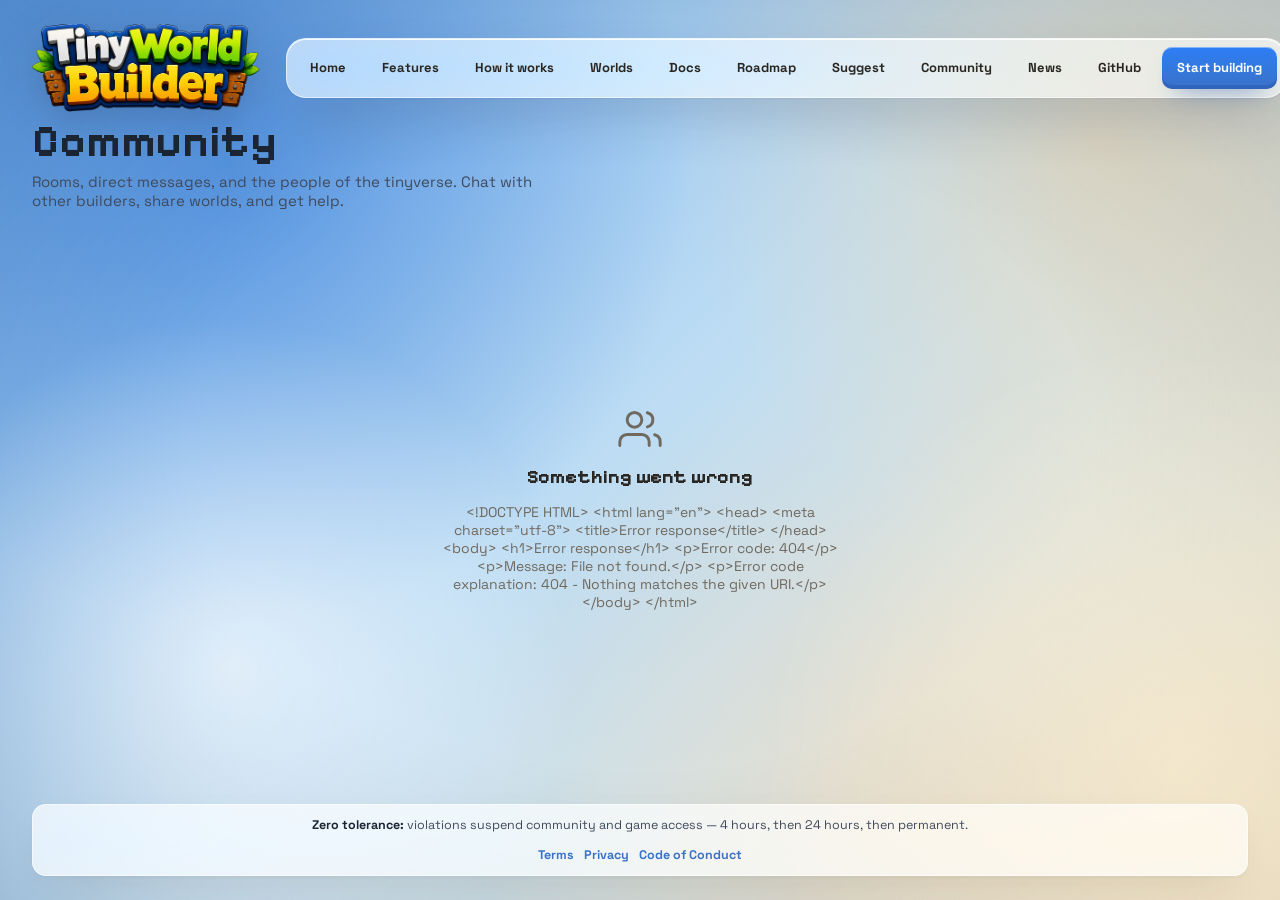
==== commit b12fc580: "小宇宙 Builder 中文版" ====
--- a/community.html
+++ b/community.html
@@ -36,11 +36,13 @@
   .community-main {
     width: min(1680px, calc(100vw - 32px));
     max-width: none;
-    min-height: 100vh;
+    height: 100vh;
+    height: 100dvh;        /* dvh handles mobile browser chrome; vh is the fallback above */
     margin: 0 auto;
     padding: 116px 16px 24px;
     display: flex;
     flex-direction: column;
+    overflow: hidden;      /* outer page never scrolls on desktop; chat scrolls internally */
   }
   .community-headline {
     display: flex;
@@ -124,7 +126,7 @@
     gap: 18px;
     align-items: stretch;
     flex: 1 1 auto;
-    min-height: calc(100vh - 258px);
+    min-height: 0;
   }
   .c-panel {
     background: rgba(255,255,255,0.72);
@@ -144,6 +146,20 @@
     color: var(--muted); font-weight: 700;
   }
   .c-panel-body { overflow-y: auto; padding: 10px; flex: 1 1 auto; min-height: 0; }
+
+  /* right rail: members (capped, scrolls inside) + live CCTV feeds below */
+  .right-rail { display: flex; flex-direction: column; gap: 18px; min-height: 0; }
+  .right-rail .members-panel { flex: 0 1 auto; max-height: 340px; }
+  .right-rail .cctv-panel { flex: 1 1 auto; min-height: 160px; }
+  .cctv-panel .c-panel-body { padding: 0; display: flex; position: relative; background: #05060a; overflow: hidden; }
+  .cctv-panel iframe { width: 100%; height: 100%; border: 0; display: block; background: #05060a; opacity: 0; pointer-events: none; transition: opacity 0.18s ease; }
+  .cctv-panel iframe.is-ready { opacity: 1; pointer-events: auto; }
+  .cctv-loading {
+    position: absolute; inset: 0; display: flex; flex-direction: column; align-items: center; justify-content: center; gap: 8px;
+    padding: 18px; text-align: center; color: var(--muted); font-size: 13px; background: #05060a;
+  }
+  .cctv-loading .skeleton-line { max-width: 170px; }
+  .cctv-empty { margin: auto; padding: 18px; text-align: center; color: var(--muted); font-size: 13px; }
 
   .icon-btn {
     display: inline-flex; align-items: center; justify-content: center;
@@ -331,10 +347,10 @@
 
   @media (max-width: 1040px) {
     .community-shell { grid-template-columns: 220px minmax(0,1fr); }
-    .members-panel { display: none; }
+    .right-rail { display: none; }
   }
   @media (max-width: 720px) {
-    .community-main { width: min(100vw, calc(100vw - 16px)); padding: 104px 8px 18px; }
+    .community-main { width: min(100vw, calc(100vw - 16px)); padding: 104px 8px 18px; height: auto; min-height: 100dvh; overflow: visible; }
     .community-shell { grid-template-columns: 1fr; min-height: auto; }
     .rooms-panel { order: 1; max-height: 220px; }
     .chat-panel { order: 2; min-height: min(560px, calc(100vh - 260px)); }
@@ -356,6 +372,7 @@
       <a href="/roadmap">Roadmap</a>
       <a href="/features">Suggest</a>
       <a href="/community" aria-current="page">Community</a>
+      <a href="/news">News</a>
       <a href="https://github.com/jasonkneen/tiny-world-builder" rel="noopener noreferrer">GitHub</a>
       <a class="nav-cta" href="/tiny-world-builder">Start building</a>
       <button class="btn primary nav-auth" id="headline-login-btn" hidden>Sign in</button>
@@ -422,18 +439,27 @@
         </div>
       </section>
 
-      <!-- Members -->
-      <aside class="c-panel members-panel" aria-label="Members">
-        <div class="c-panel-head">
-          <h2>Members</h2>
-          <span id="member-count" style="font-size:12px;color:var(--muted);font-weight:600"></span>
-        </div>
-        <div class="c-panel-body" id="members-body">
-          <div class="skeleton-line" style="width:80%"></div>
-          <div class="skeleton-line" style="width:65%"></div>
-          <div class="skeleton-line" style="width:72%"></div>
-        </div>
-      </aside>
+      <!-- Right rail: members (top) + live CCTV feeds (below) -->
+      <div class="right-rail">
+        <aside class="c-panel members-panel" aria-label="Members">
+          <div class="c-panel-head">
+            <h2>Members</h2>
+            <span id="member-count" style="font-size:12px;color:var(--muted);font-weight:600"></span>
+          </div>
+          <div class="c-panel-body" id="members-body">
+            <div class="skeleton-line" style="width:80%"></div>
+            <div class="skeleton-line" style="width:65%"></div>
+            <div class="skeleton-line" style="width:72%"></div>
+          </div>
+        </aside>
+        <aside class="c-panel cctv-panel" aria-label="Live feeds">
+          <div class="c-panel-head">
+            <h2>Live feeds</h2>
+            <span id="cctv-world-label" style="font-size:12px;color:var(--muted);font-weight:600"></span>
+          </div>
+          <div class="c-panel-body" id="cctv-body"></div>
+        </aside>
+      </div>
     </div>
 
     <footer class="c-panel community-policy-footer" aria-label="Community policy links">
@@ -511,6 +537,10 @@
         <input type="text" id="room-topic" maxlength="200" placeholder="What's this room about?" />
       </div>
       <div class="field">
+        <label for="room-world">Linked world slug (optional)</label>
+        <input type="text" id="room-world" maxlength="60" placeholder="e.g. tidewater-bay" />
+      </div>
+      <div class="field">
         <label style="display:flex;align-items:center;gap:8px;font-weight:500;cursor:pointer">
           <input type="checkbox" id="room-private" style="width:auto" /> Invite-only (private)
         </label>
@@ -519,6 +549,22 @@
       <div class="modal-actions">
         <button class="btn" id="room-cancel">Cancel</button>
         <button class="btn primary" id="room-create">Create room</button>
+      </div>
+    </div>
+  </div>
+
+  <!-- Link world modal -->
+  <div class="c-modal-back" id="linkworld-modal-back" role="dialog" aria-modal="true" aria-labelledby="linkworld-modal-title">
+    <div class="c-modal">
+      <h2 id="linkworld-modal-title">Link a world</h2>
+      <div class="field">
+        <label for="linkworld-slug">World slug</label>
+        <input type="text" id="linkworld-slug" maxlength="60" placeholder="e.g. tidewater-bay (blank to unlink)" />
+      </div>
+      <div class="modal-error" id="linkworld-error" hidden></div>
+      <div class="modal-actions">
+        <button class="btn" id="linkworld-cancel">Cancel</button>
+        <button class="btn primary" id="linkworld-save">Save</button>
       </div>
     </div>
   </div>
@@ -820,9 +866,10 @@
 
     function renderMembers() {
       const el = byId('members-body');
-      byId('member-count').textContent = state.members.length ? String(state.members.length) : '';
-      if (!state.members.length) { el.innerHTML = '<div style="padding:12px;color:var(--muted);font-size:13px">No members yet.</div>'; return; }
-      el.innerHTML = '<ul class="c-list">' + state.members.map(m =>
+      const onlineMembers = state.members.filter(m => m && m.online);
+      byId('member-count').textContent = onlineMembers.length ? String(onlineMembers.length) : '';
+      if (!onlineMembers.length) { el.innerHTML = '<div style="padding:12px;color:var(--muted);font-size:13px">No members online.</div>'; return; }
+      el.innerHTML = '<ul class="c-list">' + onlineMembers.map(m =>
         '<li><button class="member-row" data-member="' + m.id + '">' +
           '<span class="avatar-wrap">' + avatarHTML(m) + '<span class="presence-dot ' + (m.online ? 'online' : '') + '"></span></span>' +
           '<span class="mname"><b>' + esc(m.displayName || m.username) + '</b><small>' + (m.online ? 'Online' : 'Offline') + '</small></span>' +
@@ -831,6 +878,42 @@
     }
 
     function currentRoom() { return state.sel && state.sel.type === 'room' ? state.rooms.find(r => r.id === state.sel.id) : null; }
+
+    // Live CCTV feeds for the active room's linked world. Mounts a single lazy
+    // iframe into the right rail; only reveals it after the embedded CCTV wall
+    // renders so the builder boot/loading chrome never flashes in the panel.
+    let cctvSlug = undefined;
+    let cctvFrame = null;
+    window.addEventListener('message', ev => {
+      const msg = ev.data || {};
+      if (!cctvFrame || ev.source !== cctvFrame.contentWindow || msg.type !== 'tinyworld:cctv-ready') return;
+      cctvFrame.classList.add('is-ready');
+      const loading = byId('cctv-loading');
+      if (loading) loading.remove();
+    });
+    function renderCctv() {
+      const body = byId('cctv-body'); if (!body) return;
+      const label = byId('cctv-world-label');
+      const r = currentRoom();
+      const slug = (r && r.worldSlug) ? r.worldSlug : null;
+      if (slug === cctvSlug) return;
+      cctvSlug = slug;
+      if (!slug) {
+        cctvFrame = null;
+        body.innerHTML = '<div class="cctv-empty">No world linked to this channel.</div>';
+        if (label) label.textContent = '';
+        return;
+      }
+      if (label) label.textContent = slug;
+      const ifr = document.createElement('iframe');
+      ifr.src = 'tiny-world-builder.html?world=' + encodeURIComponent(slug) + '&view=cctv';
+      ifr.loading = 'lazy';
+      ifr.title = 'Live feeds — ' + slug;
+      ifr.allow = 'autoplay';
+      body.innerHTML = '<div class="cctv-loading" id="cctv-loading" role="status" aria-live="polite"><div>Connecting live feeds…</div><div class="skeleton-line" style="width:70%"></div><div class="skeleton-line" style="width:54%"></div></div>';
+      cctvFrame = ifr;
+      body.appendChild(ifr);
+    }
     function memberById(id) { return state.members.find(m => m.id === id) || null; }
     function hasCap(name) { return !!(state.admin || (state.caps && state.caps[name])); }
     function canModerateCurrentConversation() {
@@ -848,11 +931,13 @@
         const isOwnerMod = r.role === 'owner' || r.role === 'mod';
         let actions = '';
         if (isOwnerMod || state.admin) actions += '<button class="icon-btn" id="room-invite-btn" title="Create invite" aria-label="Invite"><svg viewBox="0 0 24 24"><path d="M16 21v-2a4 4 0 0 0-4-4H6a4 4 0 0 0-4 4v2"/><circle cx="9" cy="7" r="4"/><path d="M19 8v6"/><path d="M22 11h-6"/></svg></button>';
+        if (r.role === 'owner' || hasCap('canModerate')) actions += '<button class="icon-btn" id="room-linkworld-btn" title="Link world (live feeds)" aria-label="Link world"><svg viewBox="0 0 24 24"><path d="M15 10l4.55-2.28A1 1 0 0 1 21 8.62v6.76a1 1 0 0 1-1.45.9L15 14"/><rect x="3" y="6" width="12" height="12" rx="2"/></svg></button>';
         if (r.role && r.role !== 'owner') actions += '<button class="icon-btn" id="room-leave-btn" title="Leave room" aria-label="Leave"><svg viewBox="0 0 24 24"><path d="M9 21H5a2 2 0 0 1-2-2V5a2 2 0 0 1 2-2h4"/><path d="M16 17l5-5-5-5"/><path d="M21 12H9"/></svg></button>';
         else if (!r.role) actions += '<button class="btn sm primary" id="room-join-btn">Join</button>';
         if (r.role === 'owner' || hasCap('canModerate')) actions += '<button class="icon-btn danger-icon" id="room-delete-btn" title="Delete channel" aria-label="Delete channel"><svg viewBox="0 0 24 24"><path d="M3 6h18"/><path d="M8 6V4a2 2 0 0 1 2-2h4a2 2 0 0 1 2 2v2"/><path d="M19 6l-1 14a2 2 0 0 1-2 2H8a2 2 0 0 1-2-2L5 6"/><path d="M10 11v6"/><path d="M14 11v6"/></svg></button>';
         head.innerHTML = '<div class="title"><strong>' + (r.isPrivate ? '' : '# ') + esc(r.name) + (r.role ? ' <span class="pill role">' + esc(r.role) + '</span>' : '') + '</strong><span>' + esc(r.topic || 'No topic set') + '</span></div><div class="head-actions">' + actions + '</div>';
         const ib = byId('room-invite-btn'); if (ib) ib.addEventListener('click', () => openInvite(r));
+        const wb = byId('room-linkworld-btn'); if (wb) wb.addEventListener('click', () => openLinkWorld(r));
         const lb = byId('room-leave-btn'); if (lb) lb.addEventListener('click', () => leaveRoom(r.id));
         const jb = byId('room-join-btn'); if (jb) jb.addEventListener('click', () => joinRoom(r.id));
         const db = byId('room-delete-btn'); if (db) db.addEventListener('click', () => deleteRoom(r));
@@ -918,7 +1003,7 @@
 
     async function selectRoom(id) {
       state.sel = { type: 'room', id };
-      renderRooms(); renderChatHead(); composerError('');
+      renderRooms(); renderChatHead(); renderCctv(); composerError('');
       byId('chat-scroll').innerHTML = '<div class="chat-empty">Loading…</div>';
       const r = currentRoom();
       showComposer(!!(r && (r.role || !r.isPrivate)));
@@ -926,7 +1011,7 @@
     }
     async function selectDm(otherId) {
       state.sel = { type: 'dm', id: otherId };
-      renderRooms(); renderChatHead(); composerError('');
+      renderRooms(); renderChatHead(); renderCctv(); composerError('');
       byId('chat-scroll').innerHTML = '<div class="chat-empty">Loading…</div>';
       showComposer(true);
       await loadMessages(false); startPolling();
@@ -1026,7 +1111,7 @@
     });
 
     // create room
-    byId('create-room-btn').addEventListener('click', () => { byId('room-error').hidden = true; byId('room-name').value=''; byId('room-topic').value=''; byId('room-private').checked=false; openModal('room-modal-back'); });
+    byId('create-room-btn').addEventListener('click', () => { byId('room-error').hidden = true; byId('room-name').value=''; byId('room-topic').value=''; byId('room-world').value=''; byId('room-private').checked=false; openModal('room-modal-back'); });
     byId('room-name').addEventListener('input', e => { const p = e.target.selectionStart; e.target.value = e.target.value.toLowerCase(); try { e.target.setSelectionRange(p, p); } catch (_) {} });
     byId('room-cancel').addEventListener('click', () => closeModal('room-modal-back'));
     byId('room-create').addEventListener('click', async () => {
@@ -1034,11 +1119,32 @@
       const err = byId('room-error');
       if (!name) { err.textContent = 'Room name is required.'; err.hidden = false; return; }
       try {
-        const d = await api('/api/community', 'POST', { action: 'createRoom', name, topic: byId('room-topic').value.trim(), isPrivate: byId('room-private').checked });
+        const d = await api('/api/community', 'POST', { action: 'createRoom', name, topic: byId('room-topic').value.trim(), worldSlug: byId('room-world').value.trim(), isPrivate: byId('room-private').checked });
         closeModal('room-modal-back');
         await refresh(true);
         if (d.room) selectRoom(d.room.id);
       } catch (e2) { err.textContent = e2.error || 'Could not create room.'; err.hidden = false; }
+    });
+
+    // link a room to a world (owner/mod) — drives the live CCTV feeds panel
+    let linkWorldRoom = null;
+    function openLinkWorld(room) {
+      linkWorldRoom = room;
+      byId('linkworld-error').hidden = true;
+      byId('linkworld-slug').value = room.worldSlug || '';
+      openModal('linkworld-modal-back');
+    }
+    byId('linkworld-cancel').addEventListener('click', () => closeModal('linkworld-modal-back'));
+    byId('linkworld-save').addEventListener('click', async () => {
+      if (!linkWorldRoom) return;
+      const err = byId('linkworld-error');
+      const worldSlug = byId('linkworld-slug').value.trim();
+      try {
+        await api('/api/community', 'POST', { action: 'editRoom', roomId: linkWorldRoom.id, worldSlug });
+        closeModal('linkworld-modal-back');
+        await refresh(true);
+        renderChatHead(); renderCctv();
+      } catch (e2) { err.textContent = e2.error || 'Could not link world.'; err.hidden = false; }
     });
 
     // invite
@@ -1477,6 +1583,7 @@
         renderVerifyBanner();
         renderRooms(); renderMembers();
         if (!silent && state.sel) renderChatHead();
+        renderCctv();
         return true;
       } catch (err) {
         if (err.status === 401) { showGate('Sign in to join the community', 'Connect your wallet or sign in via the builder to chat in rooms, send direct messages, and see other builders.', true); return false; }
--- a/styles/landing.css
+++ b/styles/landing.css
@@ -159,6 +159,70 @@
 .primary-action:hover {
   background: linear-gradient(180deg, #3c8afa 0%, #2c67bd 100%);
 }
+.site-nav .landing-account-chip[hidden] { display: none !important; }
+.site-nav .landing-account-chip {
+  min-height: 48px;
+  max-width: 210px;
+  padding: 4px 13px 4px 5px;
+  justify-content: flex-start;
+  gap: 9px;
+  color: #172033;
+  background:
+    linear-gradient(180deg, rgba(255, 255, 255, 0.9), rgba(241, 247, 255, 0.74));
+  border: 1px solid rgba(255, 255, 255, 0.72);
+  box-shadow:
+    inset 0 1px 0 rgba(255, 255, 255, 0.95),
+    0 14px 28px -20px rgba(20, 50, 90, 0.42);
+}
+.site-nav .landing-account-chip:hover {
+  background:
+    linear-gradient(180deg, rgba(255, 255, 255, 0.98), rgba(236, 246, 255, 0.9));
+}
+.landing-account-avatar {
+  width: 38px;
+  height: 38px;
+  flex: 0 0 38px;
+  display: grid;
+  place-items: center;
+  overflow: hidden;
+  border-radius: 12px;
+  background: linear-gradient(135deg, #2d7ef5, #7fd0ff);
+  color: #fff;
+  border: 1px solid rgba(255, 255, 255, 0.82);
+  box-shadow: inset 0 -6px 12px rgba(17, 51, 128, 0.16);
+  font-size: 12px;
+  font-weight: 850;
+  letter-spacing: 0.04em;
+  object-fit: cover;
+}
+.landing-account-copy {
+  min-width: 0;
+  display: flex;
+  flex-direction: column;
+  gap: 2px;
+}
+.landing-account-copy strong,
+.landing-account-copy small {
+  display: block;
+  overflow: hidden;
+  text-overflow: ellipsis;
+  white-space: nowrap;
+}
+.landing-account-copy strong {
+  max-width: 138px;
+  font-size: 12px;
+  font-weight: 850;
+  line-height: 1.05;
+}
+.landing-account-copy small {
+  max-width: 138px;
+  color: #5f6c82;
+  font-size: 10px;
+  font-weight: 720;
+  line-height: 1;
+}
+.site-nav.has-account .landing-account-chip { display: inline-flex; }
+.site-nav.has-account .nav-cta { display: none; }
 
 .primary-action svg,
 .secondary-action svg {
@@ -270,6 +334,8 @@
   transform: translateY(-50%);
   width: 320px;
   max-width: calc(100vw - 56px);
+  max-height: calc(100vh - 112px);
+  overflow: visible;
   padding: 16px;
   border-radius: 20px;
   background: rgba(255, 255, 255, 0.72);
@@ -278,6 +344,18 @@
   -webkit-backdrop-filter: blur(18px);
   backdrop-filter: blur(18px);
 }
+.hero-feed.is-expanded {
+  top: 92px;
+  transform: none;
+  overflow-y: auto;
+  overscroll-behavior: contain;
+  scrollbar-width: thin;
+}
+.hero-feed.is-expanded::-webkit-scrollbar { width: 6px; }
+.hero-feed.is-expanded::-webkit-scrollbar-thumb {
+  border-radius: 999px;
+  background: rgba(17, 27, 69, 0.22);
+}
 
 .hero-feed-head {
   display: flex;
@@ -322,16 +400,35 @@
   gap: 6px;
 }
 .hero-feed-item { margin: 0; }
+.hero-feed-item.is-expanded {
+  padding: 6px;
+  border-radius: 16px;
+  background: rgba(8, 15, 31, 0.08);
+  box-shadow: inset 0 0 0 1px rgba(255, 255, 255, 0.48);
+}
 .hero-feed-link {
   display: flex;
   align-items: center;
+  width: 100%;
   gap: 12px;
   padding: 8px;
+  border: 0;
   border-radius: 13px;
+  background: transparent;
+  color: inherit;
+  font: inherit;
+  text-align: left;
   text-decoration: none;
-  transition: background 0.14s ease;
-}
-.hero-feed-link:hover { background: rgba(255, 255, 255, 0.7); }
+  cursor: pointer;
+  transition: background 0.14s ease, transform 0.14s ease;
+}
+.hero-feed-link:hover,
+.hero-feed-link:focus-visible { background: rgba(255, 255, 255, 0.7); }
+.hero-feed-link:focus-visible {
+  outline: 2px solid rgba(21, 93, 212, 0.5);
+  outline-offset: 2px;
+}
+.hero-feed-item.is-expanded .hero-feed-link { background: rgba(255, 255, 255, 0.64); }
 .hero-feed-map {
   width: 44px;
   height: 44px;
@@ -383,6 +480,73 @@
 }
 .hero-feed-stat.is-live { color: #1f8a4c; }
 .hero-feed-stat.is-live .hero-feed-pip { background: #25c264; }
+.hero-feed-expand-cue {
+  flex: 0 0 auto;
+  margin-left: auto;
+  padding: 4px 7px;
+  border-radius: 999px;
+  background: rgba(17, 27, 69, 0.08);
+  color: #56617a;
+  font-size: 9px;
+  font-weight: 800;
+  letter-spacing: 0.08em;
+  text-transform: uppercase;
+}
+.hero-feed-item.is-expanded .hero-feed-expand-cue {
+  background: rgba(21, 93, 212, 0.13);
+  color: #155dd4;
+  font-size: 13px;
+  line-height: 1;
+}
+.hero-feed-cctv {
+  margin-top: 7px;
+  overflow: hidden;
+  border-radius: 14px;
+  background: #070a08;
+  border: 1px solid rgba(9, 19, 35, 0.42);
+  box-shadow:
+    inset 0 0 0 1px rgba(230, 255, 220, 0.08),
+    0 18px 36px -28px rgba(0, 0, 0, 0.75);
+}
+.hero-feed-cctv-canvas {
+  display: block;
+  width: 100%;
+  height: auto;
+  aspect-ratio: 16 / 9;
+  image-rendering: pixelated;
+  background: #050705;
+}
+.hero-feed-cctv-meta {
+  display: grid;
+  grid-template-columns: 1fr;
+  gap: 3px;
+  padding: 8px 10px 9px;
+  border-top: 1px solid rgba(214, 246, 205, 0.12);
+  color: rgba(235, 255, 229, 0.78);
+  font: 700 10px ui-monospace, SFMono-Regular, Menlo, monospace;
+  letter-spacing: 0.05em;
+  text-transform: uppercase;
+}
+.hero-feed-cctv-meta strong {
+  color: rgba(246, 255, 241, 0.95);
+  font-size: 11px;
+  letter-spacing: 0.04em;
+}
+.hero-feed-cctv-meta a {
+  width: max-content;
+  color: #a5ffb5;
+  text-decoration: none;
+}
+.hero-feed-cctv-meta a:hover { text-decoration: underline; }
+.hero-feed-cctv-dot {
+  display: inline-block;
+  width: 6px;
+  height: 6px;
+  margin-right: 6px;
+  border-radius: 50%;
+  background: #25c264;
+  box-shadow: 0 0 12px rgba(37, 194, 100, 0.72);
+}
 
 .hero-feed-foot {
   display: flex;
@@ -1045,3 +1209,356 @@
 @keyframes roadmap-spin {
   to { transform: rotate(360deg); }
 }
+
+/* -------- admin users -------- */
+.admin-users-page .site-header {
+  position: relative;
+  top: auto;
+  left: auto;
+  right: auto;
+  width: min(1200px, calc(100% - 48px));
+  margin: 22px auto 0;
+  align-items: center;
+  gap: 18px;
+}
+
+.admin-users-page .site-logo {
+  width: clamp(168px, 18vw, 230px);
+}
+
+.admin-users-page .site-nav {
+  max-width: min(100%, 620px);
+  margin-left: auto;
+  overflow: hidden;
+  justify-content: flex-end;
+}
+
+.admin-users-page .site-nav a {
+  padding: 0 13px;
+  color: #2f2b25;
+}
+
+.admin-users-page .site-nav a[aria-current="page"] {
+  color: #ffffff;
+  background: linear-gradient(180deg, #2d7ef5 0%, #3a72c8 100%);
+  box-shadow: inset 0 1px 0 rgba(255,255,255,.38), inset 0 -3px 0 rgba(17,51,128,.18);
+}
+
+.admin-users-hero {
+  width: min(1040px, calc(100% - 48px));
+  min-height: 0;
+  padding: 72px 0 26px;
+}
+
+.admin-users-hero .page-hero-copy h1 {
+  margin-bottom: 10px;
+  font-size: clamp(42px, 5.4vw, 64px);
+}
+
+.admin-users-hero .page-hero-copy p:not(.eyebrow) {
+  max-width: 780px;
+  margin: 0 auto;
+  color: #4f5c70;
+  font-size: clamp(15px, 1.7vw, 18px);
+  line-height: 1.5;
+}
+
+.admin-users-hero .eyebrow {
+  margin: 0 0 8px;
+  color: #5f5a50;
+  font-size: 14px;
+  font-weight: 850;
+  letter-spacing: 0.08em;
+  text-transform: uppercase;
+}
+
+.admin-users-shell {
+  width: min(1320px, calc(100% - 48px));
+  margin: 0 auto 56px;
+  padding: 18px;
+  background: rgba(248, 252, 255, 0.88);
+  border: 1px solid rgba(255, 255, 255, 0.72);
+  border-radius: var(--radius-xl);
+  box-shadow: var(--shadow);
+  backdrop-filter: blur(22px) saturate(160%);
+  -webkit-backdrop-filter: blur(22px) saturate(160%);
+}
+
+.admin-users-toolbar {
+  display: flex;
+  align-items: flex-end;
+  gap: 10px;
+  flex-wrap: wrap;
+  margin-bottom: 10px;
+}
+
+.admin-users-toolbar label,
+.admin-user-editor label {
+  display: flex;
+  flex-direction: column;
+  gap: 6px;
+  color: #39445b;
+  font-size: 12px;
+  font-weight: 800;
+}
+
+.admin-users-toolbar label {
+  flex: 1 1 420px;
+}
+
+.admin-users-toolbar input,
+.admin-user-editor input[type="text"],
+.admin-user-editor input[type="email"],
+.admin-user-editor input[type="url"],
+.admin-user-editor textarea {
+  width: 100%;
+  border: 1px solid rgba(45, 83, 130, 0.18);
+  border-radius: 12px;
+  padding: 11px 13px;
+  background: rgba(255, 255, 255, 0.86);
+  color: #172033;
+  font: 650 14px/1.2 var(--body-font);
+  outline: none;
+}
+
+.admin-users-toolbar input:focus,
+.admin-user-editor input:focus,
+.admin-user-editor textarea:focus {
+  border-color: rgba(45, 126, 245, 0.62);
+  box-shadow: 0 0 0 4px rgba(45, 126, 245, 0.12);
+}
+
+.admin-users-status {
+  min-height: 20px;
+  margin: 0 0 18px;
+  color: #52627d;
+  font-weight: 700;
+}
+
+.admin-users-status[data-tone="error"] { color: #b73535; }
+.admin-users-status[data-tone="warn"] { color: #9a6513; }
+
+.admin-users-layout {
+  display: grid;
+  grid-template-columns: minmax(0, 1fr) minmax(360px, 430px);
+  gap: 16px;
+  align-items: start;
+}
+
+.admin-users-list-wrap {
+  overflow: auto;
+  border: 1px solid rgba(45, 83, 130, 0.12);
+  border-radius: 16px;
+  background: rgba(255, 255, 255, 0.64);
+}
+
+.admin-users-table {
+  width: 100%;
+  border-collapse: collapse;
+  min-width: 680px;
+  table-layout: fixed;
+}
+
+.admin-users-table th:nth-child(1),
+.admin-users-table td:nth-child(1) { width: 26%; }
+.admin-users-table th:nth-child(2),
+.admin-users-table td:nth-child(2) { width: 26%; }
+.admin-users-table th:nth-child(3),
+.admin-users-table td:nth-child(3) { width: 23%; }
+.admin-users-table th:nth-child(4),
+.admin-users-table td:nth-child(4) { width: 12%; }
+.admin-users-table th:nth-child(5),
+.admin-users-table td:nth-child(5) { width: 13%; text-align: right; }
+
+.admin-users-table th,
+.admin-users-table td {
+  padding: 13px 14px;
+  border-bottom: 1px solid rgba(45, 83, 130, 0.10);
+  text-align: left;
+  vertical-align: middle;
+}
+
+.admin-users-table th {
+  color: #5b6880;
+  font-size: 11px;
+  font-weight: 900;
+  text-transform: uppercase;
+  letter-spacing: 0.05em;
+}
+
+.admin-users-table td {
+  color: #22304a;
+  font-size: 13px;
+  font-weight: 650;
+  overflow: hidden;
+  text-overflow: ellipsis;
+}
+
+.admin-users-table strong,
+.admin-users-table small {
+  display: block;
+}
+
+.admin-users-table small {
+  margin-top: 3px;
+  color: #6f7d94;
+  overflow: hidden;
+  text-overflow: ellipsis;
+  white-space: nowrap;
+}
+
+.admin-users-table td > strong,
+.admin-users-table td:nth-child(2),
+.admin-users-table td:nth-child(3) {
+  overflow-wrap: anywhere;
+}
+
+.admin-users-empty {
+  padding: 42px !important;
+  text-align: center !important;
+  color: var(--muted) !important;
+}
+
+.admin-badge {
+  display: inline-flex;
+  align-items: center;
+  min-height: 24px;
+  padding: 0 9px;
+  border-radius: 999px;
+  background: rgba(78, 91, 112, 0.10);
+  color: #5d6777;
+  font-size: 11px;
+  font-weight: 900;
+}
+
+.admin-badge.ok {
+  background: rgba(31, 150, 92, 0.14);
+  color: #16714a;
+}
+
+.admin-user-editor {
+  display: grid;
+  gap: 11px;
+  padding: 16px;
+  border: 1px solid rgba(45, 83, 130, 0.12);
+  border-radius: 16px;
+  background: rgba(255, 255, 255, 0.72);
+}
+
+.admin-user-editor-head {
+  display: flex;
+  align-items: center;
+  justify-content: space-between;
+  gap: 12px;
+}
+
+.admin-user-editor h2 {
+  margin: 0;
+  color: #172033;
+  font-family: var(--display-font);
+  font-size: clamp(24px, 3vw, 30px);
+  line-height: 1.05;
+}
+
+.admin-user-editor-head span {
+  padding: 6px 9px;
+  border-radius: 999px;
+  background: rgba(45, 126, 245, 0.12);
+  color: #245da8;
+  font-size: 11px;
+  font-weight: 900;
+}
+
+.admin-user-check {
+  flex-direction: row !important;
+  align-items: center;
+  padding: 12px;
+  border-radius: 12px;
+  background: rgba(45, 126, 245, 0.08);
+}
+
+.admin-user-check input {
+  width: 18px;
+  height: 18px;
+}
+
+.admin-reset-note {
+  margin: 0;
+  color: #6f7d94;
+  font-size: 12px;
+  font-weight: 700;
+}
+
+.admin-user-actions {
+  display: flex;
+  gap: 10px;
+  flex-wrap: wrap;
+}
+
+.admin-user-actions .primary-action,
+.admin-user-actions .secondary-action {
+  flex: 1 1 150px;
+}
+
+@media (max-width: 1180px) {
+  .admin-users-page .site-header {
+    width: min(1040px, calc(100% - 36px));
+  }
+
+  .admin-users-page .site-nav {
+    max-width: none;
+    overflow-x: auto;
+    justify-content: flex-start;
+  }
+
+  .admin-users-layout {
+    grid-template-columns: 1fr;
+  }
+
+  .admin-user-editor {
+    grid-template-columns: repeat(2, minmax(0, 1fr));
+  }
+
+  .admin-user-editor-head,
+  .admin-user-editor label:nth-of-type(7),
+  .admin-user-check,
+  .admin-reset-note,
+  .admin-user-actions {
+    grid-column: 1 / -1;
+  }
+}
+
+@media (max-width: 760px) {
+  .admin-users-page .site-header {
+    width: calc(100% - 28px);
+    margin-top: 14px;
+    flex-direction: column;
+    align-items: stretch;
+  }
+
+  .admin-users-page .site-logo {
+    width: 190px;
+  }
+
+  .admin-users-page .site-nav {
+    width: 100%;
+  }
+
+  .admin-users-hero,
+  .admin-users-shell {
+    width: calc(100% - 28px);
+  }
+
+  .admin-users-hero {
+    padding-top: 44px;
+  }
+
+  .admin-users-toolbar .primary-action,
+  .admin-users-toolbar .secondary-action {
+    flex: 1 1 120px;
+  }
+
+  .admin-user-editor {
+    grid-template-columns: 1fr;
+  }
+}
